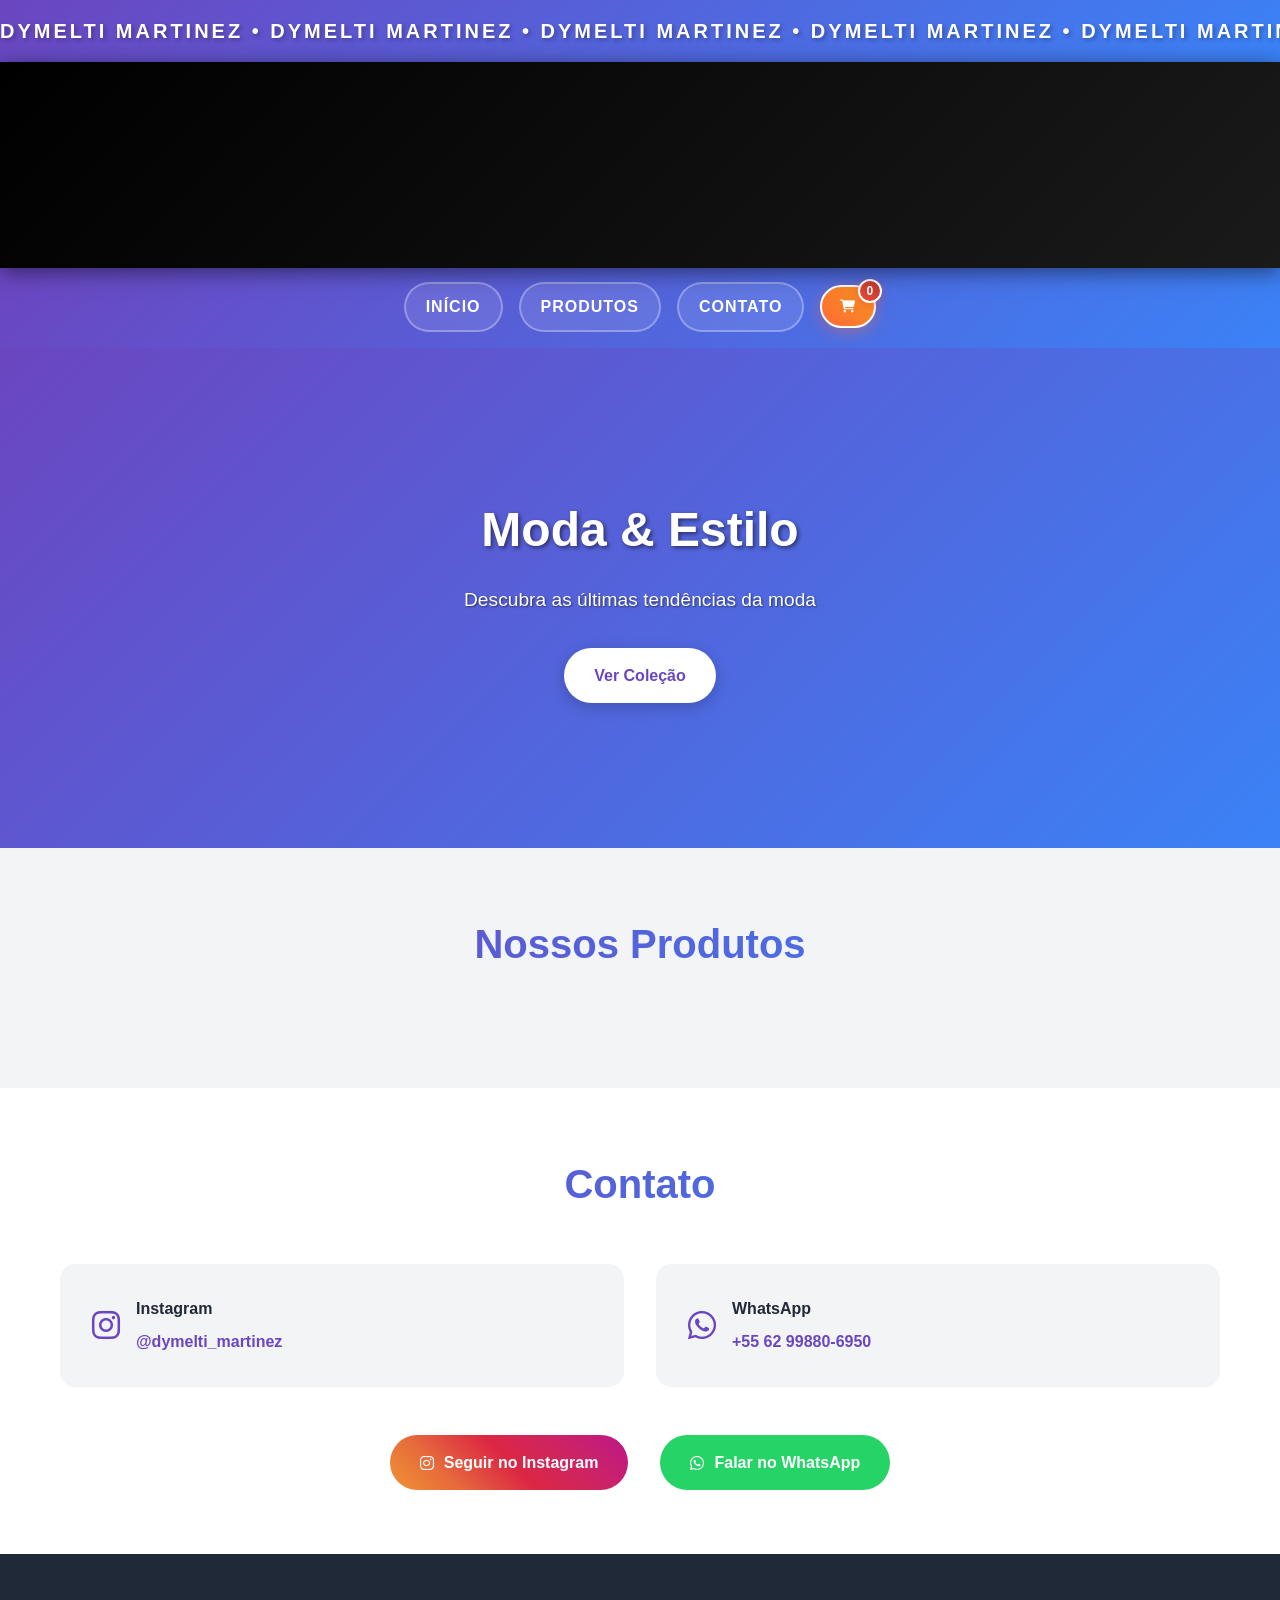
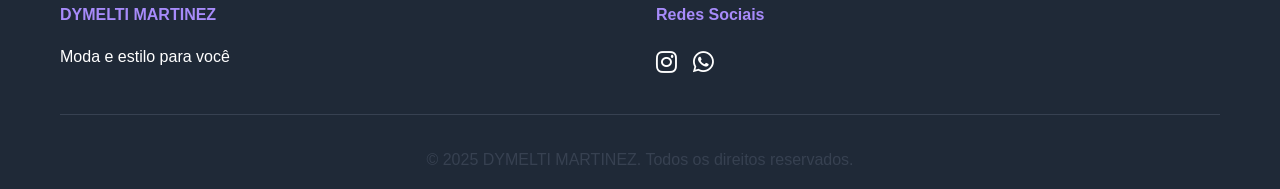
==== index.html @ 8a447458 "Atualizar o index.html" ====
<!DOCTYPE html>
<html lang="pt-BR">
<head>
    <meta charset="UTF-8">
    <meta name="viewport" content="width=device-width, initial-scale=1.0">
    <meta name="description" content="DYMELTI MARTINEZ - Loja virtual de moda e estilo">
    <title>DYMELTI MARTINEZ - Loja Virtual</title>
    <link rel="stylesheet" href="styles/style.css">
    <link href="https://cdnjs.cloudflare.com/ajax/libs/font-awesome/6.0.0/css/all.min.css" rel="stylesheet">
</head>
<body>
    <!-- Letreiro Animado -->
    <div class="ticker-wrapper">
        <div class="ticker">
            <span>DYMELTI MARTINEZ • DYMELTI MARTINEZ • DYMELTI MARTINEZ • DYMELTI MARTINEZ • DYMELTI MARTINEZ • DYMELTI MARTINEZ • DYMELTI MARTINEZ • DYMELTI MARTINEZ • </span>
        </div>
    </div>

    <!-- Header -->
    <header class="header">
    <div class="container">
        <div class="logo-container">
            <img src="public/logo.png" alt="DYMELTI MARTINEZ" class="logo" onerror="this.style.display='none'">
            <h1 class="logo-text">DYMELTI MARTINEZ</h1>
        </div>
    </div>
</header>

<div class="hero-nav">
    <nav class="nav">
        <a href="#home" class="nav-link">Início</a>
        <a href="#produtos" class="nav-link">Produtos</a>
        <a href="#contato" class="nav-link">Contato</a>
        <button class="cart-btn" onclick="toggleCart()">
            <i class="fas fa-shopping-cart"></i>
            <span class="cart-count">0</span>
        </button>
    </nav>
</div>

    <!-- Banner Principal -->
    <section id="home" class="hero">
        <div class="hero-content">
            <img src="public/banner.jpg" alt="Banner DYMELTI MARTINEZ" class="hero-banner" onerror="this.style.display='none'">
            <div class="hero-text">
                <h2>Moda & Estilo</h2>
                <p>Descubra as últimas tendências da moda</p>
                <a href="#produtos" class="cta-button">Ver Coleção</a>
            </div>
        </div>
    </section>

    <!-- Seção de Produtos -->
    <section id="produtos" class="products-section">
        <div class="container">
            <h2 class="section-title">Nossos Produtos</h2>
            <div class="products-grid" id="products-container">
                <!-- Produtos serão carregados via JavaScript -->
            </div>
        </div>
    </section>

    <!-- Carrinho de Compras (Modal) -->
    <div id="cart-modal" class="cart-modal">
        <div class="cart-content">
            <div class="cart-header">
                <h3>Carrinho de Compras</h3>
                <button class="close-cart" onclick="toggleCart()">&times;</button>
            </div>
            <div class="cart-items" id="cart-items">
                <!-- Itens do carrinho aparecerão aqui -->
            </div>
            <div class="cart-footer">
                <div class="cart-total">
                    <strong>Total: R$ <span id="cart-total">0,00</span></strong>
                </div>
                <div class="payment-info">
                    <p><strong>Pagamento:</strong> Via WhatsApp + Frete</p>
                </div>
                <button class="checkout-btn" onclick="finalizarPedido()">
                    <i class="fab fa-whatsapp"></i>
                    Finalizar Pedido
                </button>
            </div>
        </div>
    </div>

    <!-- Modal de Produto -->
    <div id="product-modal" class="product-modal">
        <div class="product-modal-content">
            <button class="close-modal" onclick="closeProductModal()">&times;</button>
            <div class="product-modal-body">
                <div class="product-images">
                    <div class="main-image">
                        <img id="modal-main-image" src="" alt="">
                    </div>
                    <div class="thumbnail-images" id="modal-thumbnails">
                        <!-- Miniaturas das imagens -->
                    </div>
                </div>
                <div class="product-info">
                    <h3 id="modal-product-name"></h3>
                    <p class="product-price" id="modal-product-price"></p>
                    <p class="product-description" id="modal-product-description"></p>
                    
                    <div class="product-options">
                        <div class="size-options">
                            <label>Tamanho:</label>
                            <select id="size-select">
                                <!-- Opções de tamanho -->
                            </select>
                        </div>
                        
                        <div class="color-options">
                            <label>Cor:</label>
                            <div class="color-picker" id="color-picker">
                                <!-- Opções de cor -->
                            </div>
                        </div>
                    </div>
                    
                    <div class="add-to-cart">
                        <button id="modal-add-cart" class="add-cart-btn">
                            <i class="fas fa-shopping-cart"></i>
                            Adicionar ao Carrinho
                        </button>
                    </div>
                </div>
            </div>
        </div>
    </div>

    <!-- Seção de Contato -->
    <section id="contato" class="contact-section">
        <div class="container">
            <h2 class="section-title">Contato</h2>
            <div class="contact-info">
                <div class="contact-item">
                    <i class="fab fa-instagram"></i>
                    <div>
                        <h4>Instagram</h4>
                        <a href="https://instagram.com/dymelti_martinez" target="_blank">@dymelti_martinez</a>
                    </div>
                </div>
                <div class="contact-item">
                    <i class="fab fa-whatsapp"></i>
                    <div>
                        <h4>WhatsApp</h4>
                        <a href="https://wa.me/5562998806950" target="_blank">+55 62 99880-6950</a>
                    </div>
                </div>
            </div>
            <div class="contact-buttons">
                <a href="https://instagram.com/dymelti_martinez" target="_blank" class="contact-btn instagram-btn">
                    <i class="fab fa-instagram"></i>
                    Seguir no Instagram
                </a>
                <a href="https://wa.me/5562998806950" target="_blank" class="contact-btn whatsapp-btn">
                    <i class="fab fa-whatsapp"></i>
                    Falar no WhatsApp
                </a>
            </div>
        </div>
    </section>

    <!-- Footer -->
    <footer class="footer">
        <div class="container">
            <div class="footer-content">
                <div class="footer-section">
                    <h4>DYMELTI MARTINEZ</h4>
                    <p>Moda e estilo para você</p>
                </div>
                <div class="footer-section">
                    <h4>Redes Sociais</h4>
                    <div class="social-links">
                        <a href="https://instagram.com/dymelti_martinez" target="_blank">
                            <i class="fab fa-instagram"></i>
                        </a>
                        <a href="https://wa.me/5562998806950" target="_blank">
                            <i class="fab fa-whatsapp"></i>
                        </a>
                    </div>
                </div>
            </div>
            <div class="footer-bottom">
                <p>&copy; 2025 DYMELTI MARTINEZ. Todos os direitos reservados.</p>
            </div>
        </div>
    </footer>

    <!-- Scripts -->
    <script src="scripts/products.js"></script>
    <script src="scripts/cart.js"></script>
    <script src="scripts/main.js"></script>
</body>
</html>
---- styles/style.css ----
/* Reset e variáveis CSS */
* {
    margin: 0;
    padding: 0;
    box-sizing: border-box;
}

:root {
    --primary-purple: #6b46c1;
    --secondary-blue: #3b82f6;
    --accent-black: #1f2937;
    --light-purple: #a78bfa;
    --light-blue: #93c5fd;
    --white: #ffffff;
    --light-gray: #f3f4f6;
    --dark-gray: #374151;
    --gradient: linear-gradient(135deg, var(--primary-purple), var(--secondary-blue));
    --gradient-hover: linear-gradient(135deg, var(--light-purple), var(--light-blue));
}

body {
    font-family: 'Arial', sans-serif;
    line-height: 1.6;
    color: var(--accent-black);
    background-color: var(--white);
}

.container {
    max-width: 1200px;
    margin: 0 auto;
    padding: 0 20px;
}

/* Letreiro Carrossel Horizontal */
.ticker-wrapper {
    background: var(--gradient);
    padding: 15px 0;
    overflow: hidden;
    white-space: nowrap;
    position: relative;
    width: 100%;
}

.ticker {
    display: inline-flex;
    animation: scroll-infinite 20s linear infinite;
    font-size: 20px;
    font-weight: 700;
    color: var(--white);
    letter-spacing: 3px;
    white-space: nowrap;
    will-change: transform;
    font-family: 'Arial Black', sans-serif;
    text-transform: uppercase;
    text-shadow: 2px 2px 4px rgba(0, 0, 0, 0.3);
    width: max-content;
}

@keyframes scroll-infinite {
    0% {
        transform: translateX(0);
    }
    100% {
        transform: translateX(-50%);
    }
}

.ticker-wrapper:hover .ticker {
    animation-play-state: paused;
}
/* Header com Logo Artística */
.header {
    background: linear-gradient(135deg, #000000, #1a1a1a);
    box-shadow: 0 4px 20px rgba(0,0,0,0.5);
    position: sticky;
    top: 0;
    z-index: 100;
    border-bottom: none;
}

.header .container {
    display: flex;
    flex-direction: column;
    align-items: center;
    padding: 2rem 20px 0;
    gap: 0;
}

.logo-container {
    display: flex;
    flex-direction: column;
    align-items: center;
    width: 100%;
    padding-bottom: 1.5rem;
}

.logo {
    height: 40px;
    width: auto;
    filter: brightness(0) invert(1);
    margin-bottom: 1rem;
}

.logo-text {
    width: 100%;
    max-width: 400px;
    height: auto;
    background-image: url('https://via.placeholder.com/400x200/1a1a1a/ffffff?text=DYMELTI+MARTINEZ');
    background-size: contain;
    background-repeat: no-repeat;
    background-position: center;
    min-height: 150px;
    text-indent: -9999px;
    overflow: hidden;
    filter: brightness(1.2) contrast(1.1);
}

/* Navegação na parte azul */
.hero-nav {
    background: linear-gradient(135deg, var(--primary-purple), var(--secondary-blue));
    padding: 1rem 0;
    width: 100%;
    margin-top: -2px;
}

.nav {
    display: flex;
    align-items: center;
    gap: 1rem;
    flex-wrap: wrap;
    justify-content: center;
    max-width: 1200px;
    margin: 0 auto;
    padding: 0 20px;
}

.nav-link {
    text-decoration: none;
    color: #ffffff;
    font-weight: 600;
    padding: 10px 20px;
    border: 2px solid rgba(255,255,255,0.3);
    border-radius: 25px;
    transition: all 0.3s ease;
    text-transform: uppercase;
    letter-spacing: 1px;
    background: rgba(255,255,255,0.1);
    backdrop-filter: blur(10px);
}

.nav-link:hover {
    color: var(--primary-purple);
    background: #ffffff;
    border-color: #ffffff;
    transform: translateY(-2px);
    box-shadow: 0 5px 15px rgba(255,255,255,0.3);
}

.cart-btn {
    background: linear-gradient(45deg, #ff6b35, #f7931e);
    border: 2px solid #ffffff;
    padding: 12px 18px;
    border-radius: 50px;
    color: #ffffff;
    cursor: pointer;
    position: relative;
    transition: all 0.3s ease;
    font-weight: bold;
    text-transform: uppercase;
    letter-spacing: 1px;
    box-shadow: 0 4px 15px rgba(255,107,53,0.4);
}

.cart-btn:hover {
    background: linear-gradient(45deg, #f7931e, #ff6b35);
    transform: translateY(-3px) scale(1.05);
    box-shadow: 0 8px 20px rgba(255,107,53,0.6);
}

.cart-count {
    position: absolute;
    top: -8px;
    right: -8px;
    background: linear-gradient(45deg, #e74c3c, #c0392b);
    color: white;
    border-radius: 50%;
    width: 24px;
    height: 24px;
    font-size: 12px;
    font-weight: bold;
    display: flex;
    align-items: center;
    justify-content: center;
    border: 2px solid #ffffff;
    box-shadow: 0 2px 8px rgba(231,76,60,0.5);
}

/* Hero Section */
.hero {
    position: relative;
    min-height: 500px;
    display: flex;
    align-items: center;
    justify-content: center;
    background: var(--gradient);
    overflow: hidden;
}

.hero-content {
    position: relative;
    text-align: center;
    z-index: 2;
}

.hero-banner {
    position: absolute;
    top: 0;
    left: 0;
    width: 100%;
    height: 100%;
    object-fit: cover;
    opacity: 0.3;
    z-index: 1;
}

.hero-text {
    color: var(--white);
    z-index: 3;
    position: relative;
}

.hero-text h2 {
    font-size: 3rem;
    margin-bottom: 1rem;
    text-shadow: 2px 2px 4px rgba(0,0,0,0.5);
}

.hero-text p {
    font-size: 1.2rem;
    margin-bottom: 2rem;
    text-shadow: 1px 1px 2px rgba(0,0,0,0.5);
}

.cta-button {
    display: inline-block;
    background: var(--white);
    color: var(--primary-purple);
    padding: 15px 30px;
    text-decoration: none;
    border-radius: 50px;
    font-weight: bold;
    transition: all 0.3s ease;
    box-shadow: 0 4px 15px rgba(0,0,0,0.2);
}

.cta-button:hover {
    transform: translateY(-2px);
    box-shadow: 0 6px 20px rgba(0,0,0,0.3);
}

/* Products Section */
.products-section {
    padding: 4rem 0;
    background: var(--light-gray);
}

.section-title {
    font-size: 2.5rem;
    text-align: center;
    margin-bottom: 3rem;
    background: var(--gradient);
    -webkit-background-clip: text;
    -webkit-text-fill-color: transparent;
    background-clip: text;
}

.products-grid {
    display: grid;
    grid-template-columns: repeat(auto-fit, minmax(300px, 1fr));
    gap: 2rem;
}

.product-card {
    background: var(--white);
    border-radius: 15px;
    overflow: hidden;
    box-shadow: 0 4px 15px rgba(0,0,0,0.1);
    transition: all 0.3s ease;
    cursor: pointer;
}

.product-card:hover {
    transform: translateY(-5px);
    box-shadow: 0 8px 25px rgba(0,0,0,0.15);
}

.product-image {
    position: relative;
    height: 250px;
    overflow: hidden;
}

.product-image img {
    width: 100%;
    height: 100%;
    object-fit: cover;
    transition: transform 0.3s ease;
}

.product-card:hover .product-image img {
    transform: scale(1.05);
}

.product-info {
    padding: 1.5rem;
}

.product-name {
    font-size: 1.3rem;
    font-weight: bold;
    margin-bottom: 0.5rem;
    color: var(--accent-black);
}

.product-description {
    color: var(--dark-gray);
    margin-bottom: 1rem;
    font-size: 0.9rem;
    line-height: 1.4;
}

.product-price {
    font-size: 1.4rem;
    font-weight: bold;
    color: var(--primary-purple);
    margin-bottom: 1rem;
}

.product-actions {
    display: flex;
    gap: 1rem;
}

.view-product-btn {
    flex: 1;
    background: var(--gradient);
    color: var(--white);
    border: none;
    padding: 12px 20px;
    border-radius: 8px;
    cursor: pointer;
    font-weight: bold;
    transition: all 0.3s ease;
}

.view-product-btn:hover {
    background: var(--gradient-hover);
    transform: translateY(-1px);
}

.view-product-btn:disabled {
    background: var(--dark-gray);
    cursor: not-allowed;
    transform: none;
}

/* Modal de Produto */
.product-modal {
    display: none;
    position: fixed;
    top: 0;
    left: 0;
    width: 100%;
    height: 100%;
    background: rgba(0,0,0,0.8);
    z-index: 1000;
    overflow-y: auto;
}

.product-modal-content {
    position: relative;
    background: var(--white);
    margin: 50px auto;
    max-width: 900px;
    border-radius: 15px;
    overflow: hidden;
}

.close-modal {
    position: absolute;
    top: 15px;
    right: 20px;
    background: none;
    border: none;
    font-size: 2rem;
    cursor: pointer;
    z-index: 1001;
    color: var(--dark-gray);
}

.product-modal-body {
    display: grid;
    grid-template-columns: 1fr 1fr;
    gap: 2rem;
}

.product-images {
    padding: 2rem;
}

.main-image img {
    width: 100%;
    border-radius: 10px;
    margin-bottom: 1rem;
}

.thumbnail-images {
    display: flex;
    gap: 10px;
    flex-wrap: wrap;
}

.thumbnail {
    width: 60px;
    height: 60px;
    border-radius: 5px;
    cursor: pointer;
    opacity: 0.7;
    transition: opacity 0.3s ease;
    object-fit: cover;
}

.thumbnail:hover,
.thumbnail.active {
    opacity: 1;
}

.product-info {
    padding: 2rem;
}

.product-options {
    margin: 2rem 0;
}

.size-options,
.color-options {
    margin-bottom: 1rem;
}

.size-options label,
.color-options label {
    display: block;
    margin-bottom: 0.5rem;
    font-weight: bold;
}

.size-options select {
    width: 100%;
    padding: 10px;
    border: 2px solid var(--light-gray);
    border-radius: 5px;
    font-size: 1rem;
}

.color-picker {
    display: flex;
    gap: 10px;
    flex-wrap: wrap;
}

.color-option {
    width: 40px;
    height: 40px;
    border-radius: 50%;
    cursor: pointer;
    border: 3px solid transparent;
    transition: all 0.3s ease;
}

.color-option.selected {
    border-color: var(--primary-purple);
    transform: scale(1.1);
}

.add-cart-btn {
    width: 100%;
    background: var(--gradient);
    color: var(--white);
    border: none;
    padding: 15px;
    border-radius: 8px;
    font-size: 1.1rem;
    font-weight: bold;
    cursor: pointer;
    transition: all 0.3s ease;
}

.add-cart-btn:hover {
    background: var(--gradient-hover);
    transform: translateY(-1px);
}

.add-cart-btn:disabled {
    background: var(--dark-gray);
    cursor: not-allowed;
    transform: none;
}

/* Carrinho Modal */
.cart-modal {
    display: none;
    position: fixed;
    top: 0;
    right: 0;
    width: 100%;
    height: 100%;
    background: rgba(0,0,0,0.5);
    z-index: 1000;
}

.cart-content {
    position: absolute;
    top: 0;
    right: 0;
    width: 400px;
    height: 100%;
    background: var(--white);
    display: flex;
    flex-direction: column;
    box-shadow: -5px 0 15px rgba(0,0,0,0.1);
}

.cart-header {
    padding: 1.5rem;
    border-bottom: 1px solid var(--light-gray);
    display: flex;
    justify-content: space-between;
    align-items: center;
    background: var(--gradient);
    color: var(--white);
}

.close-cart {
    background: none;
    border: none;
    font-size: 1.5rem;
    cursor: pointer;
    color: var(--white);
}

.cart-items {
    flex: 1;
    overflow-y: auto;
    padding: 1rem;
}

.cart-item {
    display: flex;
    gap: 1rem;
    padding: 1rem 0;
    border-bottom: 1px solid var(--light-gray);
}

.cart-item-image {
    width: 60px;
    height: 60px;
    object-fit: cover;
    border-radius: 5px;
}

.cart-item-info {
    flex: 1;
}

.cart-item-name {
    font-weight: bold;
    margin-bottom: 0.25rem;
}

.cart-item-details {
    font-size: 0.9rem;
    color: var(--dark-gray);
    margin-bottom: 0.25rem;
}

.cart-item-price {
    font-weight: bold;
    color: var(--primary-purple);
}

.remove-item {
    background: #ef4444;
    color: var(--white);
    border: none;
    padding: 5px 10px;
    border-radius: 3px;
    cursor: pointer;
    font-size: 0.8rem;
}

.cart-footer {
    padding: 1.5rem;
    border-top: 1px solid var(--light-gray);
    background: var(--light-gray);
}

.cart-total {
    font-size: 1.3rem;
    margin-bottom: 1rem;
    text-align: center;
}

.payment-info {
    margin-bottom: 1rem;
    text-align: center;
    color: var(--dark-gray);
}

.checkout-btn {
    width: 100%;
    background: #25d366;
    color: var(--white);
    border: none;
    padding: 15px;
    border-radius: 8px;
    font-size: 1.1rem;
    font-weight: bold;
    cursor: pointer;
    transition: all 0.3s ease;
    display: flex;
    align-items: center;
    justify-content: center;
    gap: 10px;
}

.checkout-btn:hover {
    background: #128c7e;
    transform: translateY(-1px);
}

/* Contact Section */
.contact-section {
    padding: 4rem 0;
    background: var(--white);
}

.contact-info {
    display: grid;
    grid-template-columns: repeat(auto-fit, minmax(250px, 1fr));
    gap: 2rem;
    margin-bottom: 3rem;
}

.contact-item {
    display: flex;
    align-items: center;
    gap: 1rem;
    padding: 2rem;
    background: var(--light-gray);
    border-radius: 15px;
    transition: all 0.3s ease;
}

.contact-item:hover {
    transform: translateY(-3px);
    box-shadow: 0 5px 15px rgba(0,0,0,0.1);
}

.contact-item i {
    font-size: 2rem;
    color: var(--primary-purple);
}

.contact-item h4 {
    margin-bottom: 0.5rem;
    color: var(--accent-black);
}

.contact-item a {
    color: var(--primary-purple);
    text-decoration: none;
    font-weight: bold;
}

.contact-buttons {
    display: flex;
    gap: 2rem;
    justify-content: center;
    flex-wrap: wrap;
}

.contact-btn {
    display: flex;
    align-items: center;
    gap: 10px;
    padding: 15px 30px;
    border-radius: 50px;
    text-decoration: none;
    font-weight: bold;
    transition: all 0.3s ease;
}

.instagram-btn {
    background: linear-gradient(45deg, #f09433, #e6683c, #dc2743, #cc2366, #bc1888);
    color: var(--white);
}

.whatsapp-btn {
    background: #25d366;
    color: var(--white);
}

.contact-btn:hover {
    transform: translateY(-2px);
    box-shadow: 0 5px 15px rgba(0,0,0,0.2);
}

/* Footer */
.footer {
    background: var(--accent-black);
    color: var(--white);
    padding: 3rem 0 1rem;
}

.footer-content {
    display: grid;
    grid-template-columns: repeat(auto-fit, minmax(250px, 1fr));
    gap: 2rem;
    margin-bottom: 2rem;
}

.footer-section h4 {
    margin-bottom: 1rem;
    color: var(--light-purple);
}

.social-links {
    display: flex;
    gap: 1rem;
}

.social-links a {
    color: var(--white);
    font-size: 1.5rem;
    transition: color 0.3s ease;
}

.social-links a:hover {
    color: var(--light-purple);
}

.footer-bottom {
    text-align: center;
    padding-top: 2rem;
    border-top: 1px solid var(--dark-gray);
    color: var(--dark-gray);
}

/* Responsividade */
@media (max-width: 768px) {
    .header .container {
        padding: 1rem 20px;
    }
    
    .logo-text {
        font-size: 2rem;
        letter-spacing: 2px;
    }
    
    .nav {
        gap: 0.5rem;
    }
    
    .nav-link {
        padding: 8px 15px;
        font-size: 0.9rem;
    }
    
    .cart-btn {
        padding: 10px 15px;
    }
    
    .hero-text h2 {
        font-size: 2rem;
    }
    
    .ticker {
        font-size: 14px;
    }
    
    .product-modal-body {
        grid-template-columns: 1fr;
    }
    
    .cart-content {
        width: 100%;
    }
    
    .contact-buttons {
        flex-direction: column;
        align-items: center;
    }
}
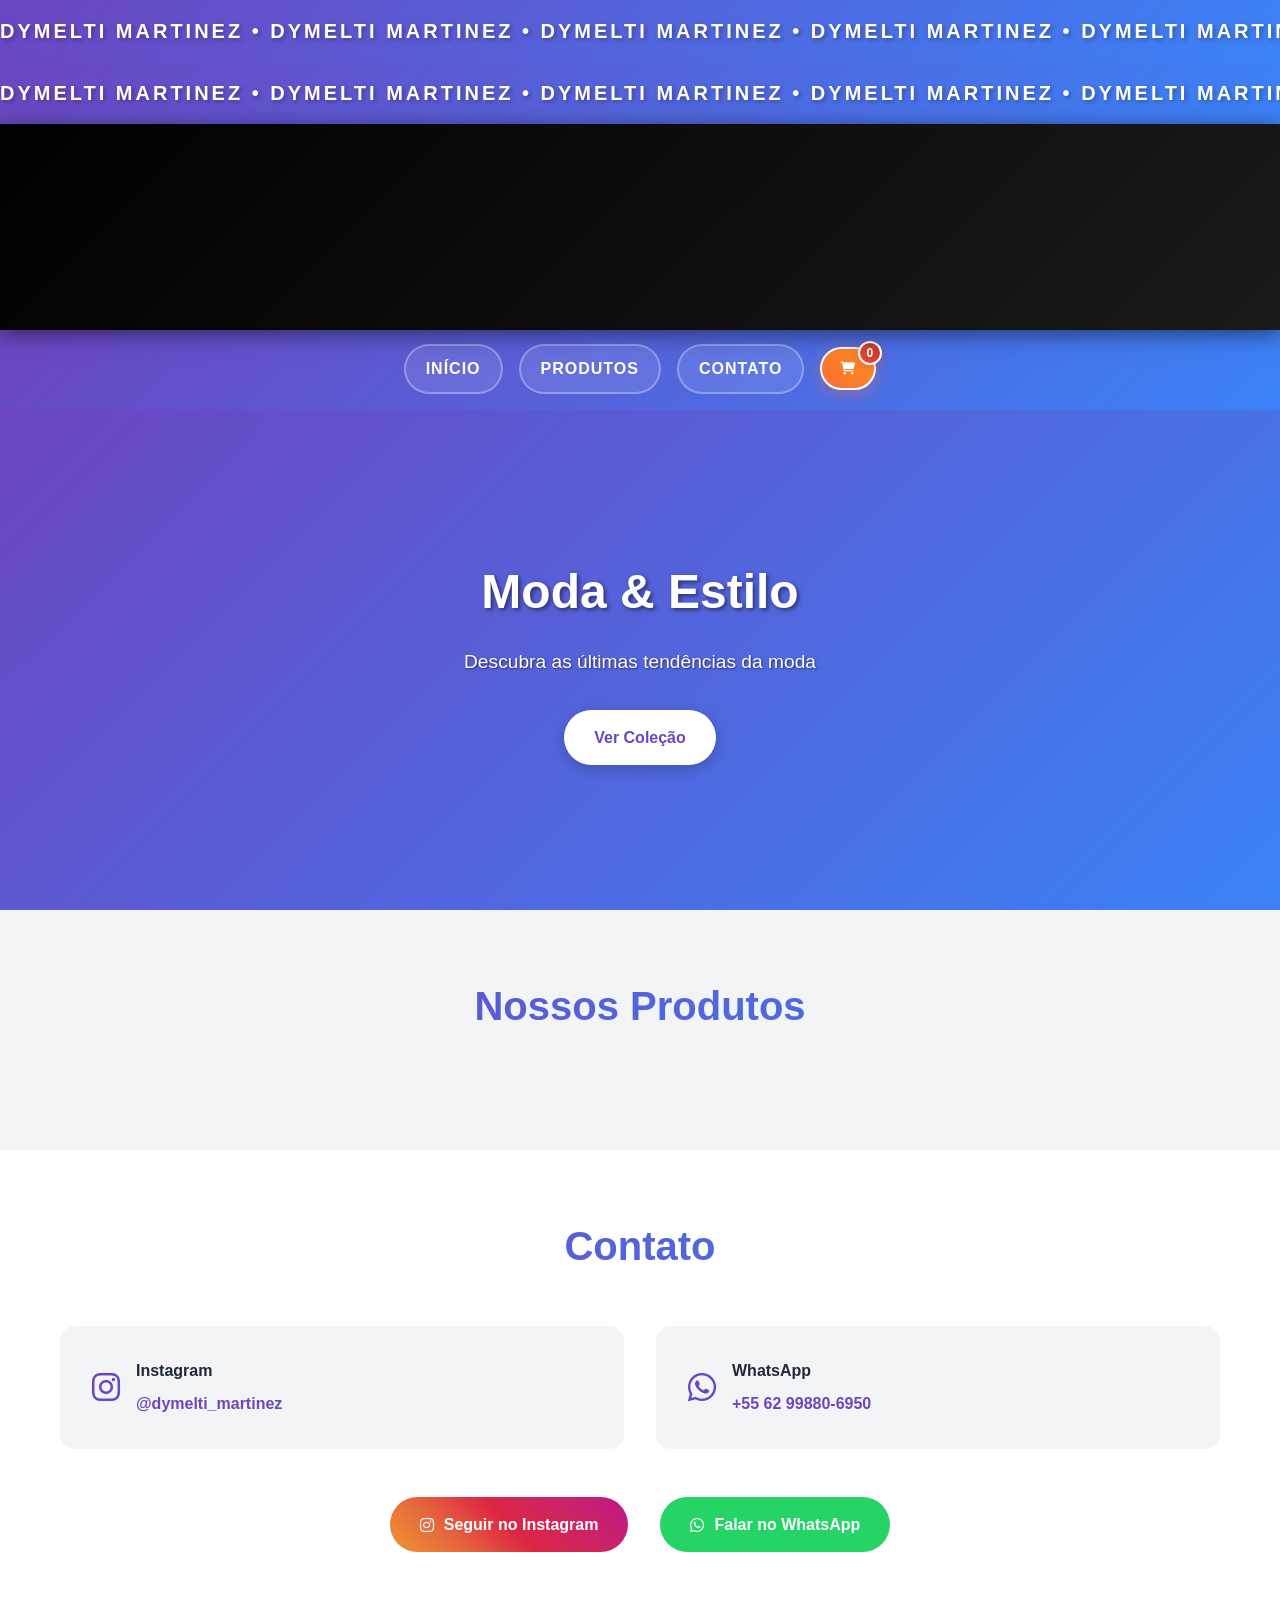
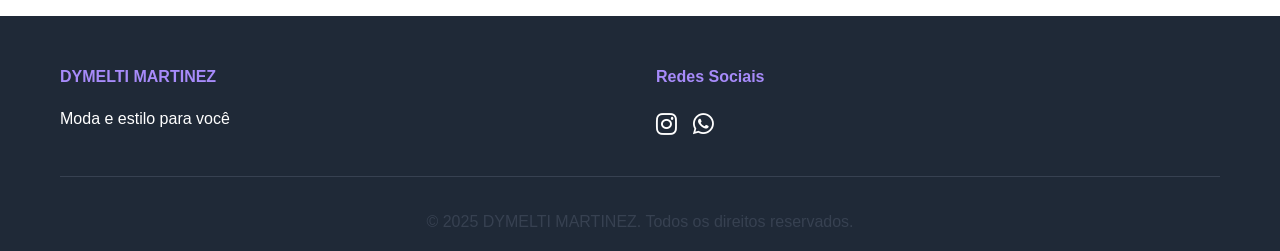
==== commit 7c520937: "Atualizar o index.html" ====
--- a/index.html
+++ b/index.html
@@ -17,7 +17,14 @@
     </div>
 
     <!-- Header -->
-    <header class="header">
+    <!-- Letreiro Animado -->
+<div class="ticker-wrapper">
+    <div class="ticker">
+        <span>DYMELTI MARTINEZ • DYMELTI MARTINEZ • DYMELTI MARTINEZ • DYMELTI MARTINEZ • DYMELTI MARTINEZ • DYMELTI MARTINEZ • DYMELTI MARTINEZ • DYMELTI MARTINEZ • </span>
+    </div>
+</div>
+
+<header class="header">
     <div class="container">
         <div class="logo-container">
             <img src="public/logo.png" alt="DYMELTI MARTINEZ" class="logo" onerror="this.style.display='none'">
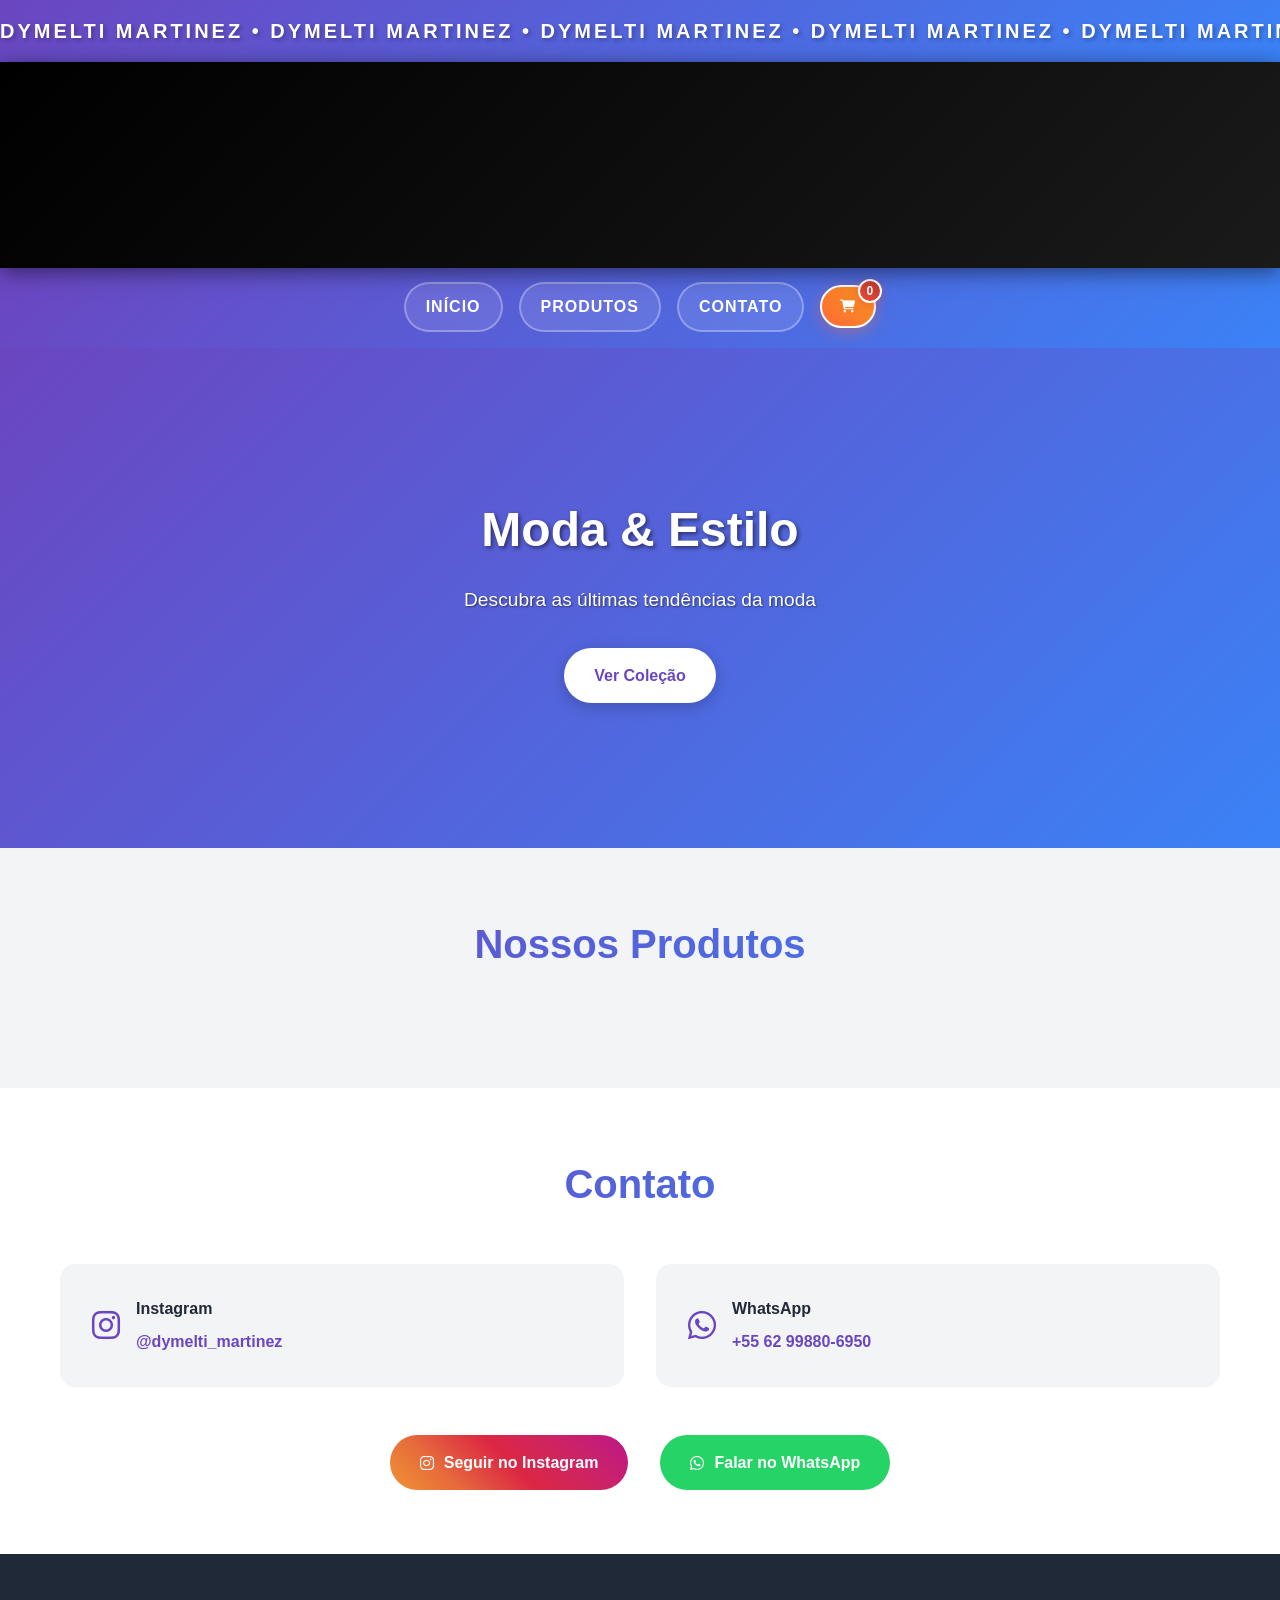
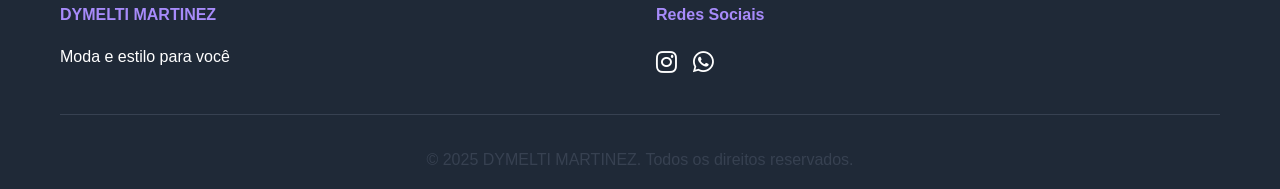
==== commit 4f74116d: "Atualizar o index.html" ====
--- a/index.html
+++ b/index.html
@@ -17,14 +17,7 @@
     </div>
 
     <!-- Header -->
-    <!-- Letreiro Animado -->
-<div class="ticker-wrapper">
-    <div class="ticker">
-        <span>DYMELTI MARTINEZ • DYMELTI MARTINEZ • DYMELTI MARTINEZ • DYMELTI MARTINEZ • DYMELTI MARTINEZ • DYMELTI MARTINEZ • DYMELTI MARTINEZ • DYMELTI MARTINEZ • </span>
-    </div>
-</div>
-
-<header class="header">
+    <header class="header">
     <div class="container">
         <div class="logo-container">
             <img src="public/logo.png" alt="DYMELTI MARTINEZ" class="logo" onerror="this.style.display='none'">
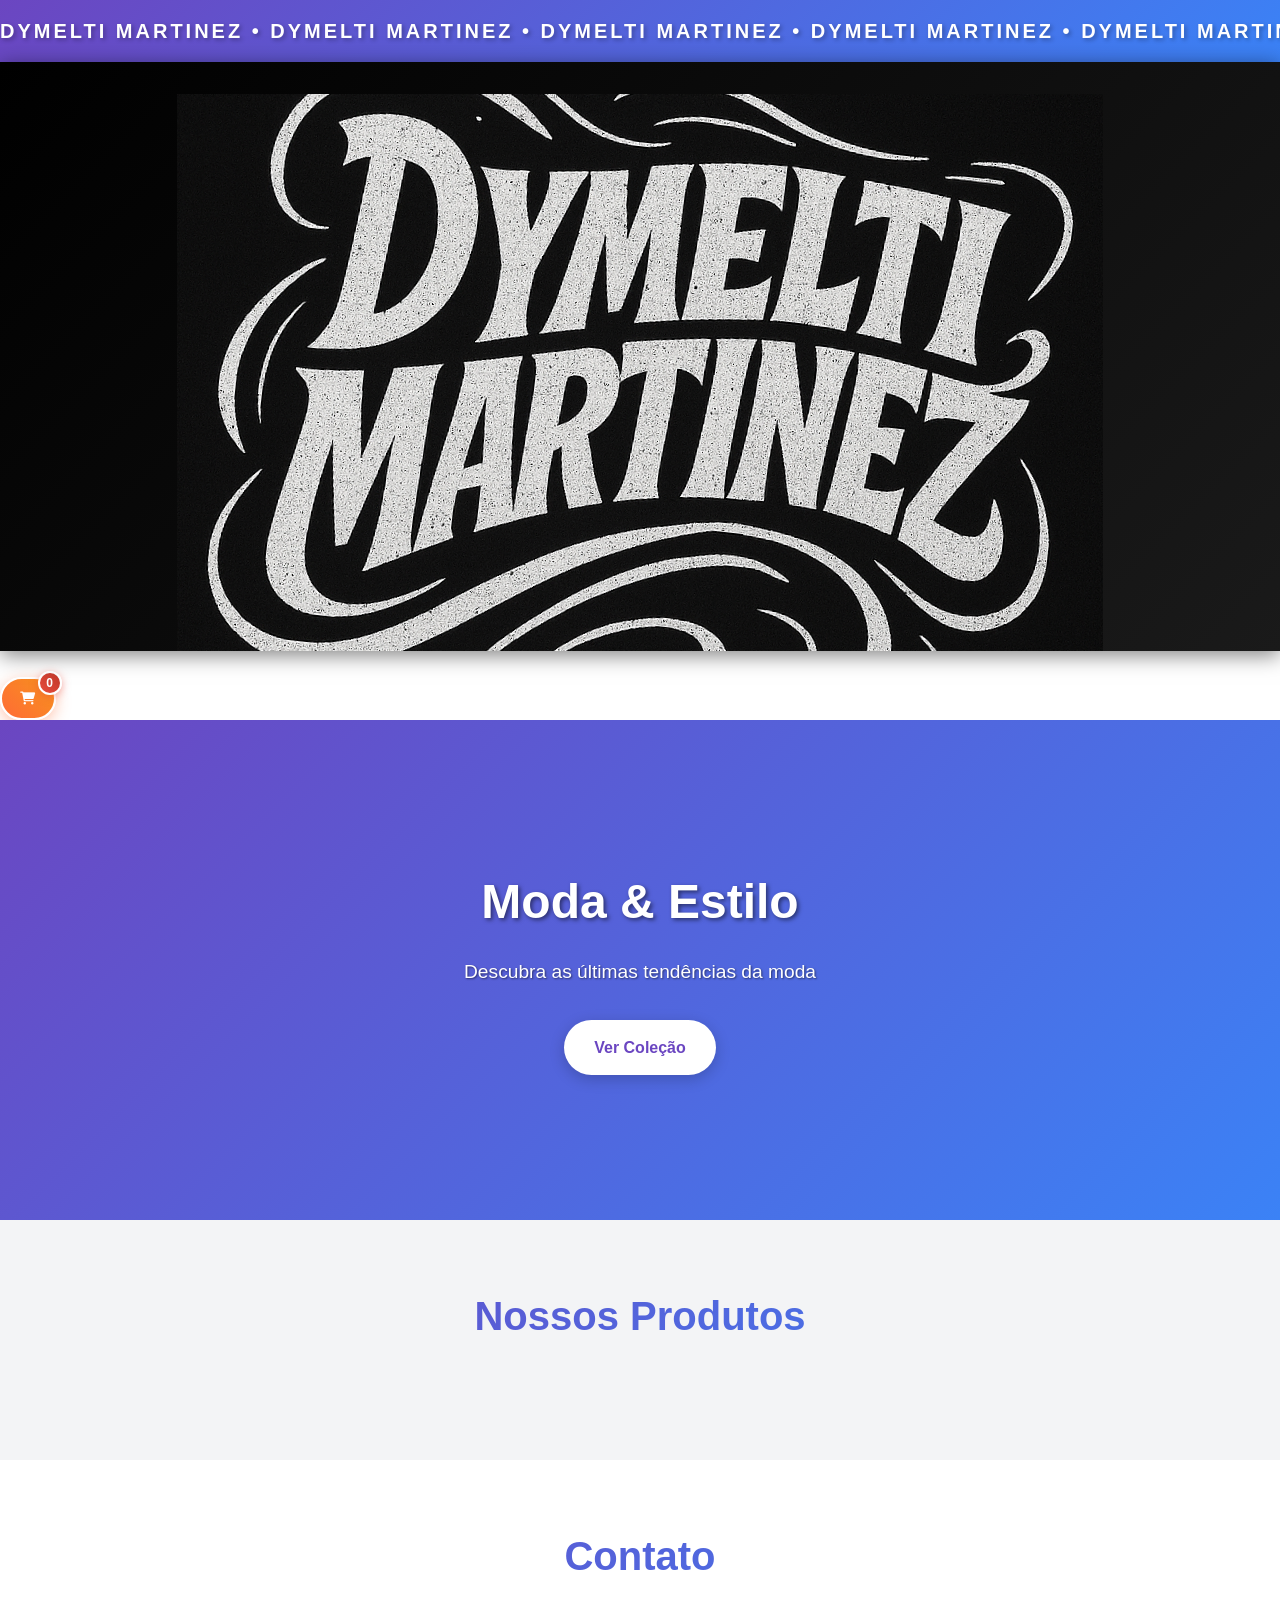
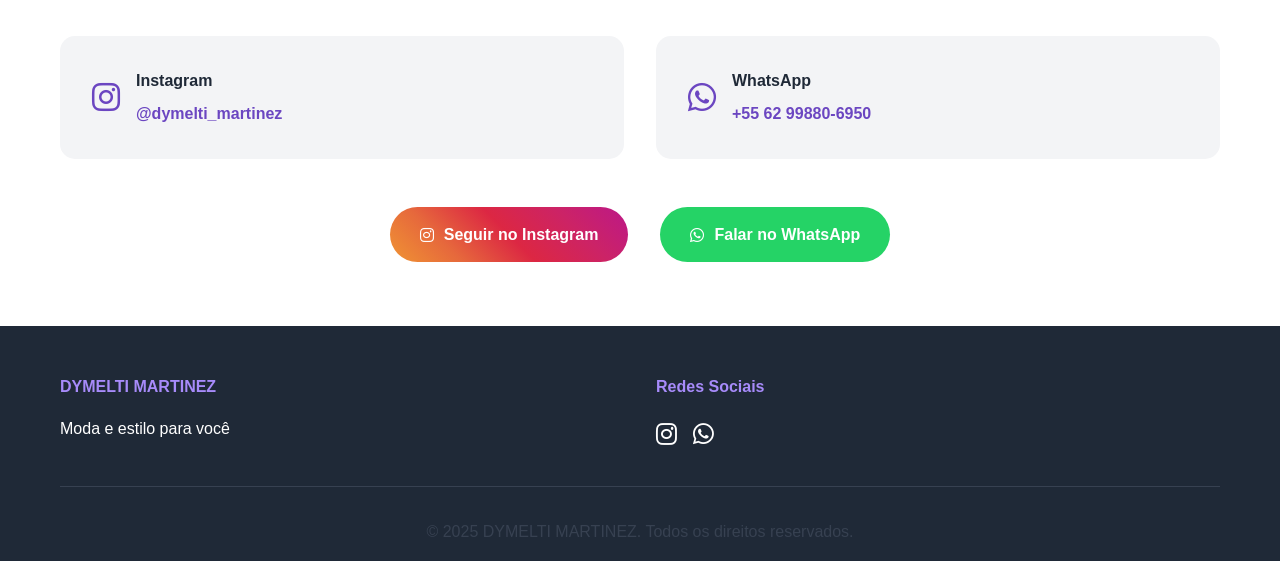
==== commit 3b32c9a5: "Atualizar o index.html" ====
--- a/index.html
+++ b/index.html
@@ -16,26 +16,30 @@
         </div>
     </div>
 
-    <!-- Header -->
-    <header class="header">
+    <!-- Header com Logo - EXATAMENTE COMO IMAGEM 2 -->
+<header class="header">
     <div class="container">
-        <div class="logo-container">
-            <img src="public/logo.png" alt="DYMELTI MARTINEZ" class="logo" onerror="this.style.display='none'">
-            <h1 class="logo-text">DYMELTI MARTINEZ</h1>
-        </div>
+        <img src="public/dymelti-logo.png" 
+             alt="DYMELTI MARTINEZ" 
+             class="main-logo"
+             onerror="this.style.display='none';">
     </div>
 </header>
 
-<div class="hero-nav">
-    <nav class="nav">
-        <a href="#home" class="nav-link">Início</a>
-        <a href="#produtos" class="nav-link">Produtos</a>
-        <a href="#contato" class="nav-link">Contato</a>
+<!-- Navegação - EXATAMENTE COMO IMAGEM 2 -->
+<div class="nav-section">
+    <div class="nav-buttons">
+        <a href="#home" class="nav-link">INÍCIO</a>
+        <a href="#produtos" class="nav-link">PRODUTOS</a>
+        <a href="#contato" class="nav-link">CONTATO</a>
+    </div>
+    
+    <div class="cart-container">
         <button class="cart-btn" onclick="toggleCart()">
             <i class="fas fa-shopping-cart"></i>
             <span class="cart-count">0</span>
         </button>
-    </nav>
+    </div>
 </div>
 
     <!-- Banner Principal -->
--- a/styles/style.css
+++ b/styles/style.css
@@ -72,8 +72,7 @@
 .header {
     background: linear-gradient(135deg, #000000, #1a1a1a);
     box-shadow: 0 4px 20px rgba(0,0,0,0.5);
-    position: sticky;
-    top: 0;
+    position: relative;
     z-index: 100;
     border-bottom: none;
 }
@@ -105,14 +104,14 @@
     width: 100%;
     max-width: 400px;
     height: auto;
-    background-image: url('https://via.placeholder.com/400x200/1a1a1a/ffffff?text=DYMELTI+MARTINEZ');
+    background-image: url('../public/dymelti-logo.png');
     background-size: contain;
     background-repeat: no-repeat;
     background-position: center;
     min-height: 150px;
     text-indent: -9999px;
     overflow: hidden;
-    filter: brightness(1.2) contrast(1.1);
+    filter: brightness(0) invert(1);
 }
 
 /* Navegação na parte azul */
@@ -132,6 +131,14 @@
     max-width: 1200px;
     margin: 0 auto;
     padding: 0 20px;
+}
+
+.cart-btn:hover {
+    color: var(--primary-purple);
+    background: #ffffff;
+    border-color: #ffffff;
+    transform: translateY(-2px);
+    box-shadow: 0 5px 15px rgba(255,255,255,0.3);
 }
 
 .nav-link {
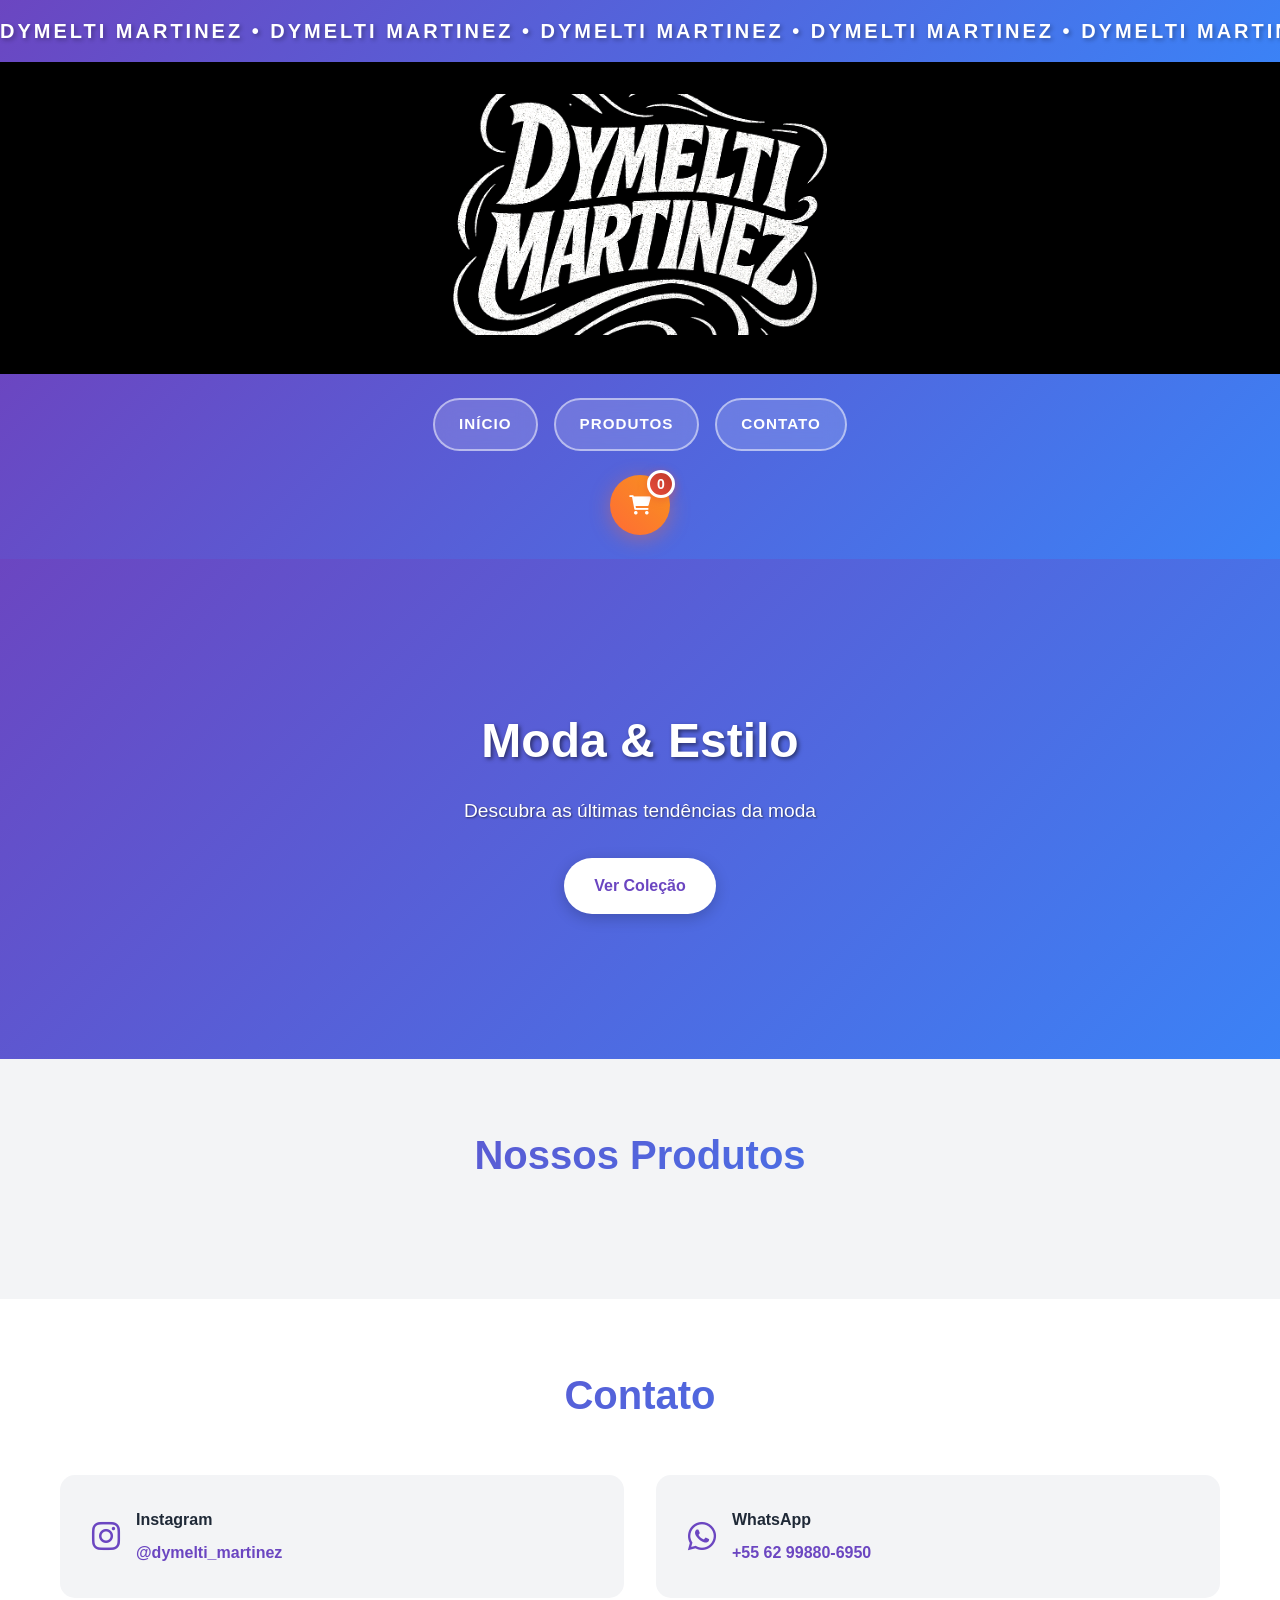
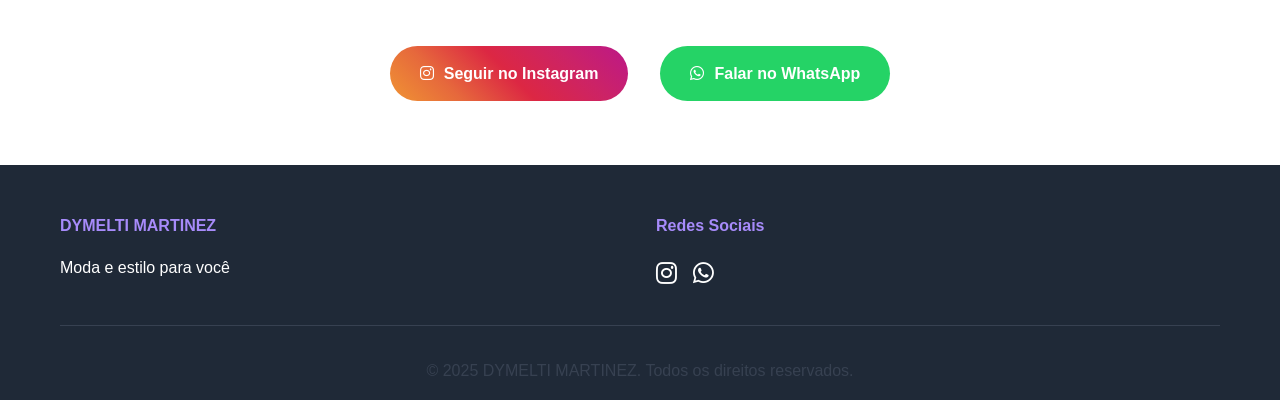
==== commit 9cadd0cb: "Atualizar o index.html" ====
--- a/index.html
+++ b/index.html
@@ -19,7 +19,7 @@
     <!-- Header com Logo - EXATAMENTE COMO IMAGEM 2 -->
 <header class="header">
     <div class="container">
-        <img src="public/dymelti-logo.png" 
+        <img src="./public/dymelti-logo.png" 
              alt="DYMELTI MARTINEZ" 
              class="main-logo"
              onerror="this.style.display='none';">
--- a/styles/style.css
+++ b/styles/style.css
@@ -68,137 +68,107 @@
 .ticker-wrapper:hover .ticker {
     animation-play-state: paused;
 }
-/* Header com Logo Artística */
+/* Header - EXATAMENTE COMO A IMAGEM 2 */
 .header {
-    background: linear-gradient(135deg, #000000, #1a1a1a);
-    box-shadow: 0 4px 20px rgba(0,0,0,0.5);
-    position: relative;
-    z-index: 100;
-    border-bottom: none;
-}
-
-.header .container {
+    background: #000000;
+    padding: 2rem 0;
+    text-align: center;
+}
+
+.main-logo {
+    max-width: 400px;
+    width: 100%;
+    height: auto;
+    filter: brightness(1.1) contrast(1.2);
+    transition: all 0.3s ease;
+}
+
+.main-logo:hover {
+    transform: scale(1.05);
+}
+
+/* Navegação - EXATAMENTE COMO A IMAGEM 2 */
+.nav-section {
+    background: var(--gradient);
+    padding: 1.5rem 0;
     display: flex;
     flex-direction: column;
     align-items: center;
-    padding: 2rem 20px 0;
-    gap: 0;
-}
-
-.logo-container {
-    display: flex;
-    flex-direction: column;
-    align-items: center;
-    width: 100%;
-    padding-bottom: 1.5rem;
-}
-
-.logo {
-    height: 40px;
-    width: auto;
-    filter: brightness(0) invert(1);
-    margin-bottom: 1rem;
-}
-
-.logo-text {
-    width: 100%;
-    max-width: 400px;
-    height: auto;
-    background-image: url('../public/dymelti-logo.png');
-    background-size: contain;
-    background-repeat: no-repeat;
-    background-position: center;
-    min-height: 150px;
-    text-indent: -9999px;
-    overflow: hidden;
-    filter: brightness(0) invert(1);
-}
-
-/* Navegação na parte azul */
-.hero-nav {
-    background: linear-gradient(135deg, var(--primary-purple), var(--secondary-blue));
-    padding: 1rem 0;
-    width: 100%;
-    margin-top: -2px;
-}
-
-.nav {
-    display: flex;
-    align-items: center;
     gap: 1rem;
+}
+
+.nav-buttons {
+    display: flex;
+    gap: 1rem;
+    justify-content: center;
+    align-items: center;
     flex-wrap: wrap;
-    justify-content: center;
-    max-width: 1200px;
-    margin: 0 auto;
-    padding: 0 20px;
-}
-
-.cart-btn:hover {
-    color: var(--primary-purple);
-    background: #ffffff;
-    border-color: #ffffff;
-    transform: translateY(-2px);
-    box-shadow: 0 5px 15px rgba(255,255,255,0.3);
 }
 
 .nav-link {
     text-decoration: none;
     color: #ffffff;
     font-weight: 600;
-    padding: 10px 20px;
-    border: 2px solid rgba(255,255,255,0.3);
-    border-radius: 25px;
+    padding: 12px 24px;
+    border: 2px solid rgba(255,255,255,0.5);
+    border-radius: 50px;
     transition: all 0.3s ease;
     text-transform: uppercase;
     letter-spacing: 1px;
-    background: rgba(255,255,255,0.1);
+    background: rgba(255,255,255,0.15);
     backdrop-filter: blur(10px);
+    font-size: 0.95rem;
 }
 
 .nav-link:hover {
-    color: var(--primary-purple);
-    background: #ffffff;
-    border-color: #ffffff;
+    background: rgba(255,255,255,0.25);
+    border-color: rgba(255,255,255,0.8);
     transform: translateY(-2px);
-    box-shadow: 0 5px 15px rgba(255,255,255,0.3);
+}
+
+/* Carrinho - SEPARADO COMO NA IMAGEM 2 */
+.cart-container {
+    margin-top: 0.5rem;
 }
 
 .cart-btn {
     background: linear-gradient(45deg, #ff6b35, #f7931e);
-    border: 2px solid #ffffff;
-    padding: 12px 18px;
-    border-radius: 50px;
+    border: none;
+    padding: 15px;
+    border-radius: 50%;
     color: #ffffff;
     cursor: pointer;
     position: relative;
     transition: all 0.3s ease;
-    font-weight: bold;
-    text-transform: uppercase;
-    letter-spacing: 1px;
-    box-shadow: 0 4px 15px rgba(255,107,53,0.4);
+    font-size: 1.2rem;
+    width: 60px;
+    height: 60px;
+    display: flex;
+    align-items: center;
+    justify-content: center;
+    box-shadow: 0 4px 20px rgba(255,107,53,0.4);
 }
 
 .cart-btn:hover {
-    background: linear-gradient(45deg, #f7931e, #ff6b35);
-    transform: translateY(-3px) scale(1.05);
-    box-shadow: 0 8px 20px rgba(255,107,53,0.6);
+    transform: translateY(-3px) scale(1.1);
+    box-shadow: 0 8px 25px rgba(255,107,53,0.6);
 }
 
 .cart-count {
     position: absolute;
-    top: -8px;
-    right: -8px;
+    top: -5px;
+    right: -5px;
     background: linear-gradient(45deg, #e74c3c, #c0392b);
     color: white;
     border-radius: 50%;
-    width: 24px;
-    height: 24px;
-    font-size: 12px;
+    width: 28px;
+    height: 28px;
+    font-size: 14px;
     font-weight: bold;
     display: flex;
     align-items: center;
     justify-content: center;
-    border: 2px solid #ffffff;
+    border: 3px solid #ffffff;
     box-shadow: 0 2px 8px rgba(231,76,60,0.5);
 }
 
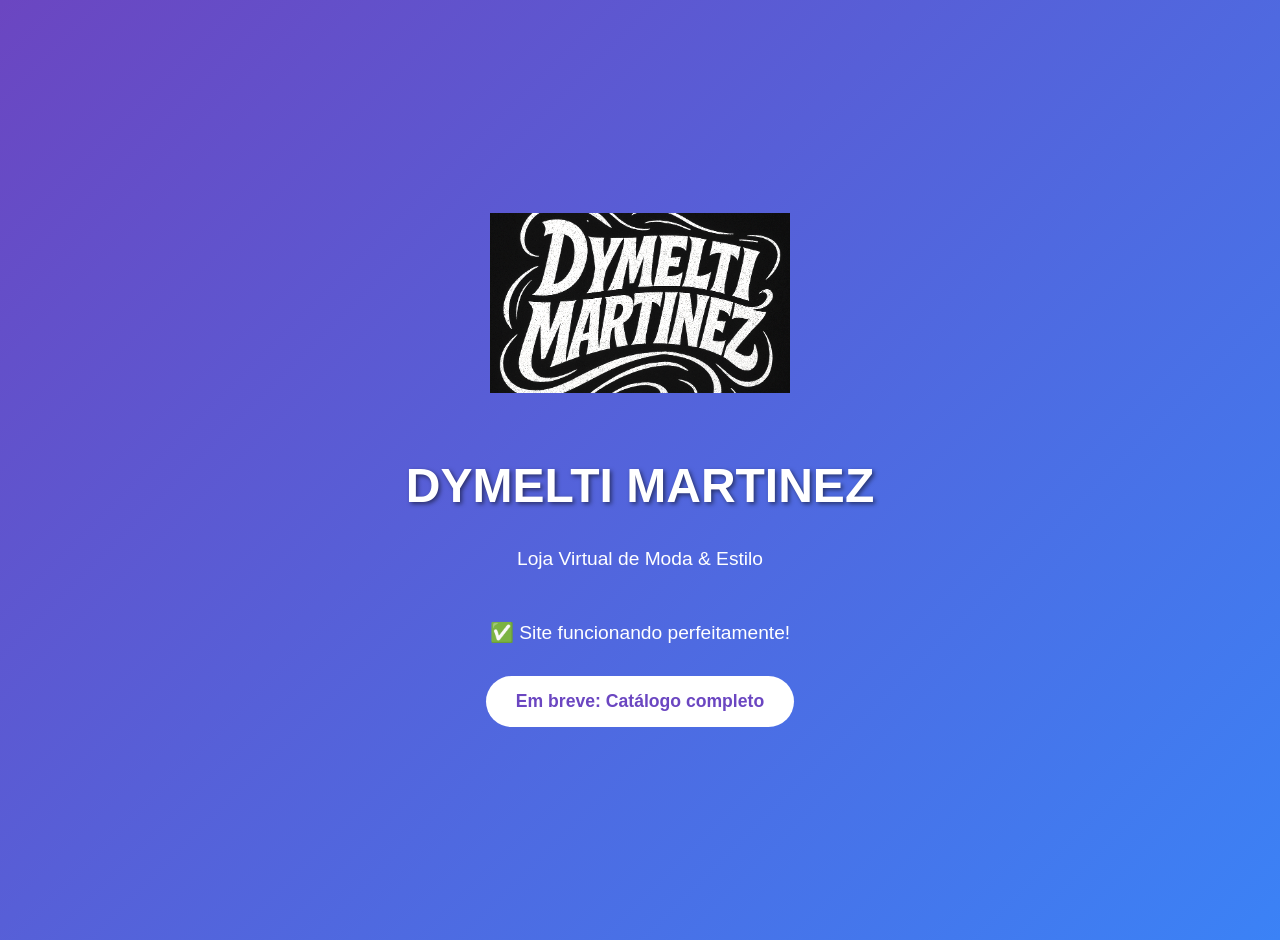
==== commit 5e867433: "Atualizar o index.html" ====
--- a/index.html
+++ b/index.html
@@ -3,199 +3,65 @@
 <head>
     <meta charset="UTF-8">
     <meta name="viewport" content="width=device-width, initial-scale=1.0">
-    <meta name="description" content="DYMELTI MARTINEZ - Loja virtual de moda e estilo">
     <title>DYMELTI MARTINEZ - Loja Virtual</title>
-    <link rel="stylesheet" href="styles/style.css">
-    <link href="https://cdnjs.cloudflare.com/ajax/libs/font-awesome/6.0.0/css/all.min.css" rel="stylesheet">
+    <style>
+        body {
+            font-family: Arial, sans-serif;
+            margin: 0;
+            padding: 20px;
+            background: linear-gradient(135deg, #6b46c1, #3b82f6);
+            color: white;
+            text-align: center;
+            min-height: 100vh;
+            display: flex;
+            flex-direction: column;
+            justify-content: center;
+            align-items: center;
+        }
+        
+        h1 {
+            font-size: 3rem;
+            margin-bottom: 1rem;
+            text-shadow: 2px 2px 4px rgba(0,0,0,0.5);
+        }
+        
+        p {
+            font-size: 1.2rem;
+            margin-bottom: 2rem;
+        }
+        
+        .logo {
+            max-width: 300px;
+            width: 100%;
+            margin-bottom: 2rem;
+            filter: brightness(1.2);
+        }
+        
+        .button {
+            background: white;
+            color: #6b46c1;
+            padding: 15px 30px;
+            border: none;
+            border-radius: 50px;
+            font-size: 1.1rem;
+            font-weight: bold;
+            cursor: pointer;
+            transition: all 0.3s ease;
+            text-decoration: none;
+            display: inline-block;
+        }
+        
+        .button:hover {
+            transform: translateY(-2px);
+            box-shadow: 0 5px 15px rgba(0,0,0,0.3);
+        }
+    </style>
 </head>
 <body>
-    <!-- Letreiro Animado -->
-    <div class="ticker-wrapper">
-        <div class="ticker">
-            <span>DYMELTI MARTINEZ • DYMELTI MARTINEZ • DYMELTI MARTINEZ • DYMELTI MARTINEZ • DYMELTI MARTINEZ • DYMELTI MARTINEZ • DYMELTI MARTINEZ • DYMELTI MARTINEZ • </span>
-        </div>
-    </div>
-
-    <!-- Header com Logo - EXATAMENTE COMO IMAGEM 2 -->
-<header class="header">
-    <div class="container">
-        <img src="./public/dymelti-logo.png" 
-             alt="DYMELTI MARTINEZ" 
-             class="main-logo"
-             onerror="this.style.display='none';">
-    </div>
-</header>
-
-<!-- Navegação - EXATAMENTE COMO IMAGEM 2 -->
-<div class="nav-section">
-    <div class="nav-buttons">
-        <a href="#home" class="nav-link">INÍCIO</a>
-        <a href="#produtos" class="nav-link">PRODUTOS</a>
-        <a href="#contato" class="nav-link">CONTATO</a>
-    </div>
-    
-    <div class="cart-container">
-        <button class="cart-btn" onclick="toggleCart()">
-            <i class="fas fa-shopping-cart"></i>
-            <span class="cart-count">0</span>
-        </button>
-    </div>
-</div>
-
-    <!-- Banner Principal -->
-    <section id="home" class="hero">
-        <div class="hero-content">
-            <img src="public/banner.jpg" alt="Banner DYMELTI MARTINEZ" class="hero-banner" onerror="this.style.display='none'">
-            <div class="hero-text">
-                <h2>Moda & Estilo</h2>
-                <p>Descubra as últimas tendências da moda</p>
-                <a href="#produtos" class="cta-button">Ver Coleção</a>
-            </div>
-        </div>
-    </section>
-
-    <!-- Seção de Produtos -->
-    <section id="produtos" class="products-section">
-        <div class="container">
-            <h2 class="section-title">Nossos Produtos</h2>
-            <div class="products-grid" id="products-container">
-                <!-- Produtos serão carregados via JavaScript -->
-            </div>
-        </div>
-    </section>
-
-    <!-- Carrinho de Compras (Modal) -->
-    <div id="cart-modal" class="cart-modal">
-        <div class="cart-content">
-            <div class="cart-header">
-                <h3>Carrinho de Compras</h3>
-                <button class="close-cart" onclick="toggleCart()">&times;</button>
-            </div>
-            <div class="cart-items" id="cart-items">
-                <!-- Itens do carrinho aparecerão aqui -->
-            </div>
-            <div class="cart-footer">
-                <div class="cart-total">
-                    <strong>Total: R$ <span id="cart-total">0,00</span></strong>
-                </div>
-                <div class="payment-info">
-                    <p><strong>Pagamento:</strong> Via WhatsApp + Frete</p>
-                </div>
-                <button class="checkout-btn" onclick="finalizarPedido()">
-                    <i class="fab fa-whatsapp"></i>
-                    Finalizar Pedido
-                </button>
-            </div>
-        </div>
-    </div>
-
-    <!-- Modal de Produto -->
-    <div id="product-modal" class="product-modal">
-        <div class="product-modal-content">
-            <button class="close-modal" onclick="closeProductModal()">&times;</button>
-            <div class="product-modal-body">
-                <div class="product-images">
-                    <div class="main-image">
-                        <img id="modal-main-image" src="" alt="">
-                    </div>
-                    <div class="thumbnail-images" id="modal-thumbnails">
-                        <!-- Miniaturas das imagens -->
-                    </div>
-                </div>
-                <div class="product-info">
-                    <h3 id="modal-product-name"></h3>
-                    <p class="product-price" id="modal-product-price"></p>
-                    <p class="product-description" id="modal-product-description"></p>
-                    
-                    <div class="product-options">
-                        <div class="size-options">
-                            <label>Tamanho:</label>
-                            <select id="size-select">
-                                <!-- Opções de tamanho -->
-                            </select>
-                        </div>
-                        
-                        <div class="color-options">
-                            <label>Cor:</label>
-                            <div class="color-picker" id="color-picker">
-                                <!-- Opções de cor -->
-                            </div>
-                        </div>
-                    </div>
-                    
-                    <div class="add-to-cart">
-                        <button id="modal-add-cart" class="add-cart-btn">
-                            <i class="fas fa-shopping-cart"></i>
-                            Adicionar ao Carrinho
-                        </button>
-                    </div>
-                </div>
-            </div>
-        </div>
-    </div>
-
-    <!-- Seção de Contato -->
-    <section id="contato" class="contact-section">
-        <div class="container">
-            <h2 class="section-title">Contato</h2>
-            <div class="contact-info">
-                <div class="contact-item">
-                    <i class="fab fa-instagram"></i>
-                    <div>
-                        <h4>Instagram</h4>
-                        <a href="https://instagram.com/dymelti_martinez" target="_blank">@dymelti_martinez</a>
-                    </div>
-                </div>
-                <div class="contact-item">
-                    <i class="fab fa-whatsapp"></i>
-                    <div>
-                        <h4>WhatsApp</h4>
-                        <a href="https://wa.me/5562998806950" target="_blank">+55 62 99880-6950</a>
-                    </div>
-                </div>
-            </div>
-            <div class="contact-buttons">
-                <a href="https://instagram.com/dymelti_martinez" target="_blank" class="contact-btn instagram-btn">
-                    <i class="fab fa-instagram"></i>
-                    Seguir no Instagram
-                </a>
-                <a href="https://wa.me/5562998806950" target="_blank" class="contact-btn whatsapp-btn">
-                    <i class="fab fa-whatsapp"></i>
-                    Falar no WhatsApp
-                </a>
-            </div>
-        </div>
-    </section>
-
-    <!-- Footer -->
-    <footer class="footer">
-        <div class="container">
-            <div class="footer-content">
-                <div class="footer-section">
-                    <h4>DYMELTI MARTINEZ</h4>
-                    <p>Moda e estilo para você</p>
-                </div>
-                <div class="footer-section">
-                    <h4>Redes Sociais</h4>
-                    <div class="social-links">
-                        <a href="https://instagram.com/dymelti_martinez" target="_blank">
-                            <i class="fab fa-instagram"></i>
-                        </a>
-                        <a href="https://wa.me/5562998806950" target="_blank">
-                            <i class="fab fa-whatsapp"></i>
-                        </a>
-                    </div>
-                </div>
-            </div>
-            <div class="footer-bottom">
-                <p>&copy; 2025 DYMELTI MARTINEZ. Todos os direitos reservados.</p>
-            </div>
-        </div>
-    </footer>
-
-    <!-- Scripts -->
-    <script src="scripts/products.js"></script>
-    <script src="scripts/cart.js"></script>
-    <script src="scripts/main.js"></script>
+    <img src="public/dymelti-logo.png" alt="DYMELTI MARTINEZ" class="logo" onerror="this.style.display='none'">
+    <h1>DYMELTI MARTINEZ</h1>
+    <p>Loja Virtual de Moda & Estilo</p>
+    <p>✅ Site funcionando perfeitamente!</p>
+    <a href="#" class="button">Em breve: Catálogo completo</a>
 </body>
 </html>
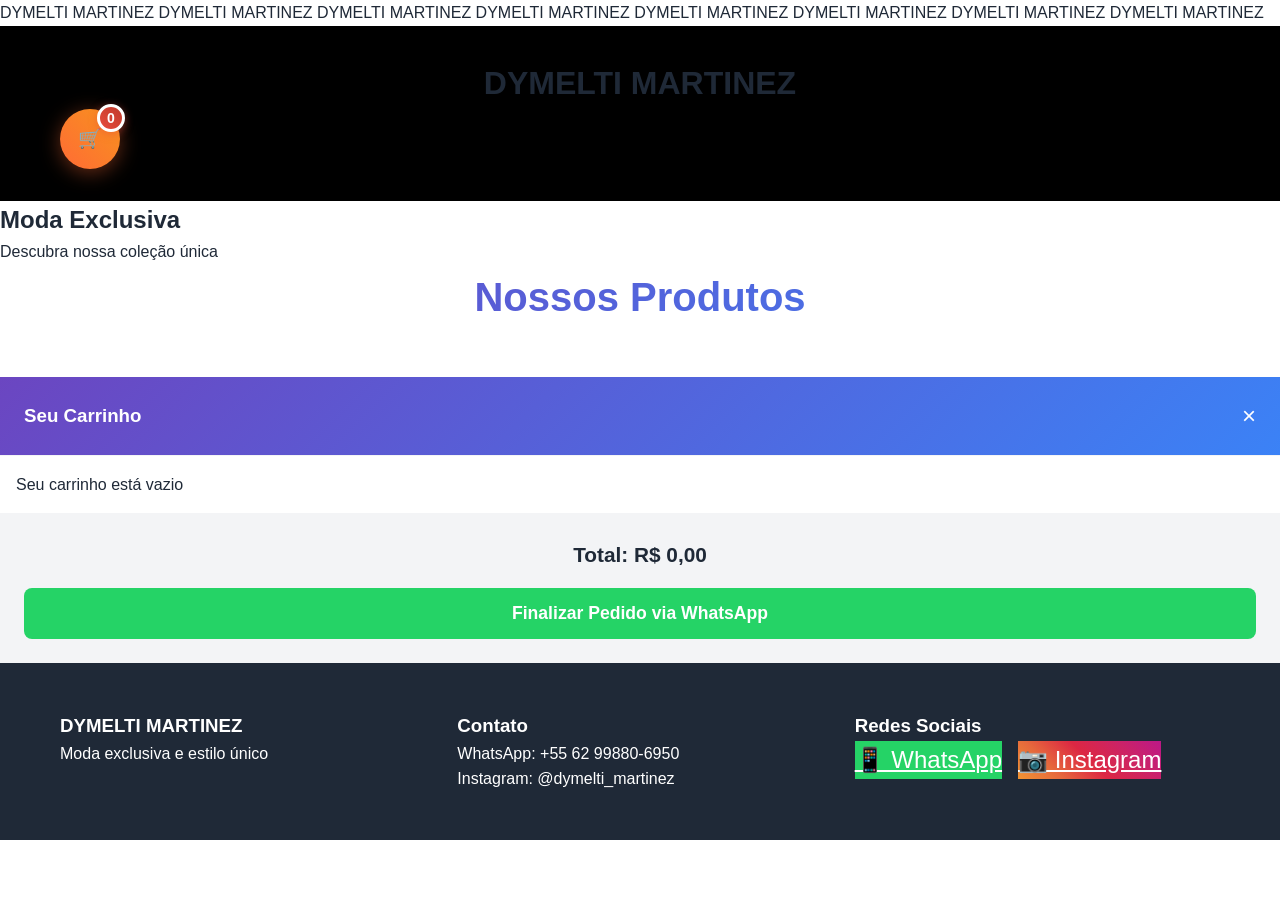
==== commit fed54ab0: "Atualizar o index.html" ====
--- a/index.html
+++ b/index.html
@@ -3,65 +3,112 @@
 <head>
     <meta charset="UTF-8">
     <meta name="viewport" content="width=device-width, initial-scale=1.0">
-    <title>DYMELTI MARTINEZ - Loja Virtual</title>
-    <style>
-        body {
-            font-family: Arial, sans-serif;
-            margin: 0;
-            padding: 20px;
-            background: linear-gradient(135deg, #6b46c1, #3b82f6);
-            color: white;
-            text-align: center;
-            min-height: 100vh;
-            display: flex;
-            flex-direction: column;
-            justify-content: center;
-            align-items: center;
-        }
-        
-        h1 {
-            font-size: 3rem;
-            margin-bottom: 1rem;
-            text-shadow: 2px 2px 4px rgba(0,0,0,0.5);
-        }
-        
-        p {
-            font-size: 1.2rem;
-            margin-bottom: 2rem;
-        }
-        
-        .logo {
-            max-width: 300px;
-            width: 100%;
-            margin-bottom: 2rem;
-            filter: brightness(1.2);
-        }
-        
-        .button {
-            background: white;
-            color: #6b46c1;
-            padding: 15px 30px;
-            border: none;
-            border-radius: 50px;
-            font-size: 1.1rem;
-            font-weight: bold;
-            cursor: pointer;
-            transition: all 0.3s ease;
-            text-decoration: none;
-            display: inline-block;
-        }
-        
-        .button:hover {
-            transform: translateY(-2px);
-            box-shadow: 0 5px 15px rgba(0,0,0,0.3);
-        }
-    </style>
+    <title>DYMELTI MARTINEZ - Loja de Moda</title>
+    <link rel="stylesheet" href="styles/style.css">
 </head>
 <body>
-    <img src="public/dymelti-logo.png" alt="DYMELTI MARTINEZ" class="logo" onerror="this.style.display='none'">
-    <h1>DYMELTI MARTINEZ</h1>
-    <p>Loja Virtual de Moda & Estilo</p>
-    <p>✅ Site funcionando perfeitamente!</p>
-    <a href="#" class="button">Em breve: Catálogo completo</a>
+    <!-- Letreiro animado -->
+    <div class="marquee-container">
+        <div class="marquee">
+            <span>DYMELTI MARTINEZ DYMELTI MARTINEZ DYMELTI MARTINEZ DYMELTI MARTINEZ DYMELTI MARTINEZ DYMELTI MARTINEZ DYMELTI MARTINEZ DYMELTI MARTINEZ </span>
+        </div>
+    </div>
+
+    <!-- Header -->
+    <header class="header">
+        <div class="container">
+            <div class="logo">
+                <img src="public/logo.png" alt="DYMELTI MARTINEZ" onerror="this.style.display='none'">
+                <h1>DYMELTI MARTINEZ</h1>
+            </div>
+            <div class="header-actions">
+                <button class="cart-btn" onclick="toggleCart()">
+                    <span class="cart-icon">🛒</span>
+                    <span class="cart-count" id="cartCount">0</span>
+                </button>
+            </div>
+        </div>
+    </header>
+
+    <!-- Banner -->
+    <section class="banner">
+        <img src="public/banner.jpg" alt="Banner DYMELTI MARTINEZ" onerror="this.style.display='none'">
+        <div class="banner-content">
+            <h2>Moda Exclusiva</h2>
+            <p>Descubra nossa coleção única</p>
+        </div>
+    </section>
+
+    <!-- Produtos -->
+    <main class="main-content">
+        <div class="container">
+            <h2 class="section-title">Nossos Produtos</h2>
+            <div class="products-grid" id="productsGrid">
+                <!-- Produtos serão carregados aqui via JavaScript -->
+            </div>
+        </div>
+    </main>
+
+    <!-- Carrinho lateral -->
+    <div class="cart-sidebar" id="cartSidebar">
+        <div class="cart-header">
+            <h3>Seu Carrinho</h3>
+            <button class="close-cart" onclick="toggleCart()">×</button>
+        </div>
+        <div class="cart-items" id="cartItems">
+            <p class="empty-cart">Seu carrinho está vazio</p>
+        </div>
+        <div class="cart-footer">
+            <div class="cart-total">
+                <strong>Total: R$ <span id="cartTotal">0,00</span></strong>
+            </div>
+            <button class="checkout-btn" onclick="checkout()" id="checkoutBtn" disabled>
+                Finalizar Pedido via WhatsApp
+            </button>
+        </div>
+    </div>
+
+    <!-- Overlay do carrinho -->
+    <div class="cart-overlay" id="cartOverlay" onclick="toggleCart()"></div>
+
+    <!-- Modal do produto -->
+    <div class="product-modal" id="productModal">
+        <div class="modal-content">
+            <button class="close-modal" onclick="closeProductModal()">×</button>
+            <div class="modal-body" id="modalBody">
+                <!-- Conteúdo do produto será carregado aqui -->
+            </div>
+        </div>
+    </div>
+
+    <!-- Footer -->
+    <footer class="footer">
+        <div class="container">
+            <div class="footer-content">
+                <div class="footer-section">
+                    <h3>DYMELTI MARTINEZ</h3>
+                    <p>Moda exclusiva e estilo único</p>
+                </div>
+                <div class="footer-section">
+                    <h3>Contato</h3>
+                    <p>WhatsApp: +55 62 99880-6950</p>
+                    <p>Instagram: @dymelti_martinez</p>
+                </div>
+                <div class="footer-section">
+                    <h3>Redes Sociais</h3>
+                    <div class="social-links">
+                        <a href="https://wa.me/5562998806950" target="_blank" class="whatsapp-btn">
+                            📱 WhatsApp
+                        </a>
+                        <a href="https://instagram.com/dymelti_martinez" target="_blank" class="instagram-btn">
+                            📷 Instagram
+                        </a>
+                    </div>
+                </div>
+            </div>
+        </div>
+    </footer>
+
+    <script src="scripts/cart.js"></script>
 </body>
 </html>
--- a/styles/style.css
+++ b/styles/style.css
@@ -0,0 +1,781 @@
+/* Reset e variáveis CSS */
+* {
+    margin: 0;
+    padding: 0;
+    box-sizing: border-box;
+}
+
+:root {
+    --primary-purple: #6b46c1;
+    --secondary-blue: #3b82f6;
+    --accent-black: #1f2937;
+    --light-purple: #a78bfa;
+    --light-blue: #93c5fd;
+    --white: #ffffff;
+    --light-gray: #f3f4f6;
+    --dark-gray: #374151;
+    --gradient: linear-gradient(135deg, var(--primary-purple), var(--secondary-blue));
+    --gradient-hover: linear-gradient(135deg, var(--light-purple), var(--light-blue));
+}
+
+body {
+    font-family: 'Arial', sans-serif;
+    line-height: 1.6;
+    color: var(--accent-black);
+    background-color: var(--white);
+}
+
+.container {
+    max-width: 1200px;
+    margin: 0 auto;
+    padding: 0 20px;
+}
+
+/* Letreiro Carrossel Horizontal */
+.ticker-wrapper {
+    background: var(--gradient);
+    padding: 15px 0;
+    overflow: hidden;
+    white-space: nowrap;
+    position: relative;
+    width: 100%;
+}
+
+.ticker {
+    display: inline-flex;
+    animation: scroll-infinite 20s linear infinite;
+    font-size: 20px;
+    font-weight: 700;
+    color: var(--white);
+    letter-spacing: 3px;
+    white-space: nowrap;
+    will-change: transform;
+    font-family: 'Arial Black', sans-serif;
+    text-transform: uppercase;
+    text-shadow: 2px 2px 4px rgba(0, 0, 0, 0.3);
+    width: max-content;
+}
+
+@keyframes scroll-infinite {
+    0% {
+        transform: translateX(0);
+    }
+    100% {
+        transform: translateX(-50%);
+    }
+}
+
+.ticker-wrapper:hover .ticker {
+    animation-play-state: paused;
+}
+/* Header - EXATAMENTE COMO A IMAGEM 2 */
+.header {
+    background: #000000;
+    padding: 2rem 0;
+    text-align: center;
+}
+
+.main-logo {
+    max-width: 400px;
+    width: 100%;
+    height: auto;
+    filter: brightness(1.1) contrast(1.2);
+    transition: all 0.3s ease;
+}
+
+.main-logo:hover {
+    transform: scale(1.05);
+}
+
+/* Navegação - EXATAMENTE COMO A IMAGEM 2 */
+.nav-section {
+    background: var(--gradient);
+    padding: 1.5rem 0;
+    display: flex;
+    flex-direction: column;
+    align-items: center;
+    gap: 1rem;
+}
+
+.nav-buttons {
+    display: flex;
+    gap: 1rem;
+    justify-content: center;
+    align-items: center;
+    flex-wrap: wrap;
+}
+
+.nav-link {
+    text-decoration: none;
+    color: #ffffff;
+    font-weight: 600;
+    padding: 12px 24px;
+    border: 2px solid rgba(255,255,255,0.5);
+    border-radius: 50px;
+    transition: all 0.3s ease;
+    text-transform: uppercase;
+    letter-spacing: 1px;
+    background: rgba(255,255,255,0.15);
+    backdrop-filter: blur(10px);
+    font-size: 0.95rem;
+}
+
+.nav-link:hover {
+    background: rgba(255,255,255,0.25);
+    border-color: rgba(255,255,255,0.8);
+    transform: translateY(-2px);
+}
+
+/* Carrinho - SEPARADO COMO NA IMAGEM 2 */
+.cart-container {
+    margin-top: 0.5rem;
+}
+
+.cart-btn {
+    background: linear-gradient(45deg, #ff6b35, #f7931e);
+    border: none;
+    padding: 15px;
+    border-radius: 50%;
+    color: #ffffff;
+    cursor: pointer;
+    position: relative;
+    transition: all 0.3s ease;
+    font-size: 1.2rem;
+    width: 60px;
+    height: 60px;
+    display: flex;
+    align-items: center;
+    justify-content: center;
+    box-shadow: 0 4px 20px rgba(255,107,53,0.4);
+}
+
+.cart-btn:hover {
+    transform: translateY(-3px) scale(1.1);
+    box-shadow: 0 8px 25px rgba(255,107,53,0.6);
+}
+
+.cart-count {
+    position: absolute;
+    top: -5px;
+    right: -5px;
+    background: linear-gradient(45deg, #e74c3c, #c0392b);
+    color: white;
+    border-radius: 50%;
+    width: 28px;
+    height: 28px;
+    font-size: 14px;
+    font-weight: bold;
+    display: flex;
+    align-items: center;
+    justify-content: center;
+    border: 3px solid #ffffff;
+    box-shadow: 0 2px 8px rgba(231,76,60,0.5);
+}
+
+/* Hero Section */
+.hero {
+    position: relative;
+    min-height: 500px;
+    display: flex;
+    align-items: center;
+    justify-content: center;
+    background: var(--gradient);
+    overflow: hidden;
+}
+
+.hero-content {
+    position: relative;
+    text-align: center;
+    z-index: 2;
+}
+
+.hero-banner {
+    position: absolute;
+    top: 0;
+    left: 0;
+    width: 100%;
+    height: 100%;
+    object-fit: cover;
+    opacity: 0.3;
+    z-index: 1;
+}
+
+.hero-text {
+    color: var(--white);
+    z-index: 3;
+    position: relative;
+}
+
+.hero-text h2 {
+    font-size: 3rem;
+    margin-bottom: 1rem;
+    text-shadow: 2px 2px 4px rgba(0,0,0,0.5);
+}
+
+.hero-text p {
+    font-size: 1.2rem;
+    margin-bottom: 2rem;
+    text-shadow: 1px 1px 2px rgba(0,0,0,0.5);
+}
+
+.cta-button {
+    display: inline-block;
+    background: var(--white);
+    color: var(--primary-purple);
+    padding: 15px 30px;
+    text-decoration: none;
+    border-radius: 50px;
+    font-weight: bold;
+    transition: all 0.3s ease;
+    box-shadow: 0 4px 15px rgba(0,0,0,0.2);
+}
+
+.cta-button:hover {
+    transform: translateY(-2px);
+    box-shadow: 0 6px 20px rgba(0,0,0,0.3);
+}
+
+/* Products Section */
+.products-section {
+    padding: 4rem 0;
+    background: var(--light-gray);
+}
+
+.section-title {
+    font-size: 2.5rem;
+    text-align: center;
+    margin-bottom: 3rem;
+    background: var(--gradient);
+    -webkit-background-clip: text;
+    -webkit-text-fill-color: transparent;
+    background-clip: text;
+}
+
+.products-grid {
+    display: grid;
+    grid-template-columns: repeat(auto-fit, minmax(300px, 1fr));
+    gap: 2rem;
+}
+
+.product-card {
+    background: var(--white);
+    border-radius: 15px;
+    overflow: hidden;
+    box-shadow: 0 4px 15px rgba(0,0,0,0.1);
+    transition: all 0.3s ease;
+    cursor: pointer;
+}
+
+.product-card:hover {
+    transform: translateY(-5px);
+    box-shadow: 0 8px 25px rgba(0,0,0,0.15);
+}
+
+.product-image {
+    position: relative;
+    height: 250px;
+    overflow: hidden;
+}
+
+.product-image img {
+    width: 100%;
+    height: 100%;
+    object-fit: cover;
+    transition: transform 0.3s ease;
+}
+
+.product-card:hover .product-image img {
+    transform: scale(1.05);
+}
+
+.product-info {
+    padding: 1.5rem;
+}
+
+.product-name {
+    font-size: 1.3rem;
+    font-weight: bold;
+    margin-bottom: 0.5rem;
+    color: var(--accent-black);
+}
+
+.product-description {
+    color: var(--dark-gray);
+    margin-bottom: 1rem;
+    font-size: 0.9rem;
+    line-height: 1.4;
+}
+
+.product-price {
+    font-size: 1.4rem;
+    font-weight: bold;
+    color: var(--primary-purple);
+    margin-bottom: 1rem;
+}
+
+.product-actions {
+    display: flex;
+    gap: 1rem;
+}
+
+.view-product-btn {
+    flex: 1;
+    background: var(--gradient);
+    color: var(--white);
+    border: none;
+    padding: 12px 20px;
+    border-radius: 8px;
+    cursor: pointer;
+    font-weight: bold;
+    transition: all 0.3s ease;
+}
+
+.view-product-btn:hover {
+    background: var(--gradient-hover);
+    transform: translateY(-1px);
+}
+
+.view-product-btn:disabled {
+    background: var(--dark-gray);
+    cursor: not-allowed;
+    transform: none;
+}
+
+/* Modal de Produto */
+.product-modal {
+    display: none;
+    position: fixed;
+    top: 0;
+    left: 0;
+    width: 100%;
+    height: 100%;
+    background: rgba(0,0,0,0.8);
+    z-index: 1000;
+    overflow-y: auto;
+}
+
+.product-modal-content {
+    position: relative;
+    background: var(--white);
+    margin: 50px auto;
+    max-width: 900px;
+    border-radius: 15px;
+    overflow: hidden;
+}
+
+.close-modal {
+    position: absolute;
+    top: 15px;
+    right: 20px;
+    background: none;
+    border: none;
+    font-size: 2rem;
+    cursor: pointer;
+    z-index: 1001;
+    color: var(--dark-gray);
+}
+
+.product-modal-body {
+    display: grid;
+    grid-template-columns: 1fr 1fr;
+    gap: 2rem;
+}
+
+.product-images {
+    padding: 2rem;
+}
+
+.main-image img {
+    width: 100%;
+    border-radius: 10px;
+    margin-bottom: 1rem;
+}
+
+.thumbnail-images {
+    display: flex;
+    gap: 10px;
+    flex-wrap: wrap;
+}
+
+.thumbnail {
+    width: 60px;
+    height: 60px;
+    border-radius: 5px;
+    cursor: pointer;
+    opacity: 0.7;
+    transition: opacity 0.3s ease;
+    object-fit: cover;
+}
+
+.thumbnail:hover,
+.thumbnail.active {
+    opacity: 1;
+}
+
+.product-info {
+    padding: 2rem;
+}
+
+.product-options {
+    margin: 2rem 0;
+}
+
+.size-options,
+.color-options {
+    margin-bottom: 1rem;
+}
+
+.size-options label,
+.color-options label {
+    display: block;
+    margin-bottom: 0.5rem;
+    font-weight: bold;
+}
+
+.size-options select {
+    width: 100%;
+    padding: 10px;
+    border: 2px solid var(--light-gray);
+    border-radius: 5px;
+    font-size: 1rem;
+}
+
+.color-picker {
+    display: flex;
+    gap: 10px;
+    flex-wrap: wrap;
+}
+
+.color-option {
+    width: 40px;
+    height: 40px;
+    border-radius: 50%;
+    cursor: pointer;
+    border: 3px solid transparent;
+    transition: all 0.3s ease;
+}
+
+.color-option.selected {
+    border-color: var(--primary-purple);
+    transform: scale(1.1);
+}
+
+.add-cart-btn {
+    width: 100%;
+    background: var(--gradient);
+    color: var(--white);
+    border: none;
+    padding: 15px;
+    border-radius: 8px;
+    font-size: 1.1rem;
+    font-weight: bold;
+    cursor: pointer;
+    transition: all 0.3s ease;
+}
+
+.add-cart-btn:hover {
+    background: var(--gradient-hover);
+    transform: translateY(-1px);
+}
+
+.add-cart-btn:disabled {
+    background: var(--dark-gray);
+    cursor: not-allowed;
+    transform: none;
+}
+
+/* Carrinho Modal */
+.cart-modal {
+    display: none;
+    position: fixed;
+    top: 0;
+    right: 0;
+    width: 100%;
+    height: 100%;
+    background: rgba(0,0,0,0.5);
+    z-index: 1000;
+}
+
+.cart-content {
+    position: absolute;
+    top: 0;
+    right: 0;
+    width: 400px;
+    height: 100%;
+    background: var(--white);
+    display: flex;
+    flex-direction: column;
+    box-shadow: -5px 0 15px rgba(0,0,0,0.1);
+}
+
+.cart-header {
+    padding: 1.5rem;
+    border-bottom: 1px solid var(--light-gray);
+    display: flex;
+    justify-content: space-between;
+    align-items: center;
+    background: var(--gradient);
+    color: var(--white);
+}
+
+.close-cart {
+    background: none;
+    border: none;
+    font-size: 1.5rem;
+    cursor: pointer;
+    color: var(--white);
+}
+
+.cart-items {
+    flex: 1;
+    overflow-y: auto;
+    padding: 1rem;
+}
+
+.cart-item {
+    display: flex;
+    gap: 1rem;
+    padding: 1rem 0;
+    border-bottom: 1px solid var(--light-gray);
+}
+
+.cart-item-image {
+    width: 60px;
+    height: 60px;
+    object-fit: cover;
+    border-radius: 5px;
+}
+
+.cart-item-info {
+    flex: 1;
+}
+
+.cart-item-name {
+    font-weight: bold;
+    margin-bottom: 0.25rem;
+}
+
+.cart-item-details {
+    font-size: 0.9rem;
+    color: var(--dark-gray);
+    margin-bottom: 0.25rem;
+}
+
+.cart-item-price {
+    font-weight: bold;
+    color: var(--primary-purple);
+}
+
+.remove-item {
+    background: #ef4444;
+    color: var(--white);
+    border: none;
+    padding: 5px 10px;
+    border-radius: 3px;
+    cursor: pointer;
+    font-size: 0.8rem;
+}
+
+.cart-footer {
+    padding: 1.5rem;
+    border-top: 1px solid var(--light-gray);
+    background: var(--light-gray);
+}
+
+.cart-total {
+    font-size: 1.3rem;
+    margin-bottom: 1rem;
+    text-align: center;
+}
+
+.payment-info {
+    margin-bottom: 1rem;
+    text-align: center;
+    color: var(--dark-gray);
+}
+
+.checkout-btn {
+    width: 100%;
+    background: #25d366;
+    color: var(--white);
+    border: none;
+    padding: 15px;
+    border-radius: 8px;
+    font-size: 1.1rem;
+    font-weight: bold;
+    cursor: pointer;
+    transition: all 0.3s ease;
+    display: flex;
+    align-items: center;
+    justify-content: center;
+    gap: 10px;
+}
+
+.checkout-btn:hover {
+    background: #128c7e;
+    transform: translateY(-1px);
+}
+
+/* Contact Section */
+.contact-section {
+    padding: 4rem 0;
+    background: var(--white);
+}
+
+.contact-info {
+    display: grid;
+    grid-template-columns: repeat(auto-fit, minmax(250px, 1fr));
+    gap: 2rem;
+    margin-bottom: 3rem;
+}
+
+.contact-item {
+    display: flex;
+    align-items: center;
+    gap: 1rem;
+    padding: 2rem;
+    background: var(--light-gray);
+    border-radius: 15px;
+    transition: all 0.3s ease;
+}
+
+.contact-item:hover {
+    transform: translateY(-3px);
+    box-shadow: 0 5px 15px rgba(0,0,0,0.1);
+}
+
+.contact-item i {
+    font-size: 2rem;
+    color: var(--primary-purple);
+}
+
+.contact-item h4 {
+    margin-bottom: 0.5rem;
+    color: var(--accent-black);
+}
+
+.contact-item a {
+    color: var(--primary-purple);
+    text-decoration: none;
+    font-weight: bold;
+}
+
+.contact-buttons {
+    display: flex;
+    gap: 2rem;
+    justify-content: center;
+    flex-wrap: wrap;
+}
+
+.contact-btn {
+    display: flex;
+    align-items: center;
+    gap: 10px;
+    padding: 15px 30px;
+    border-radius: 50px;
+    text-decoration: none;
+    font-weight: bold;
+    transition: all 0.3s ease;
+}
+
+.instagram-btn {
+    background: linear-gradient(45deg, #f09433, #e6683c, #dc2743, #cc2366, #bc1888);
+    color: var(--white);
+}
+
+.whatsapp-btn {
+    background: #25d366;
+    color: var(--white);
+}
+
+.contact-btn:hover {
+    transform: translateY(-2px);
+    box-shadow: 0 5px 15px rgba(0,0,0,0.2);
+}
+
+/* Footer */
+.footer {
+    background: var(--accent-black);
+    color: var(--white);
+    padding: 3rem 0 1rem;
+}
+
+.footer-content {
+    display: grid;
+    grid-template-columns: repeat(auto-fit, minmax(250px, 1fr));
+    gap: 2rem;
+    margin-bottom: 2rem;
+}
+
+.footer-section h4 {
+    margin-bottom: 1rem;
+    color: var(--light-purple);
+}
+
+.social-links {
+    display: flex;
+    gap: 1rem;
+}
+
+.social-links a {
+    color: var(--white);
+    font-size: 1.5rem;
+    transition: color 0.3s ease;
+}
+
+.social-links a:hover {
+    color: var(--light-purple);
+}
+
+.footer-bottom {
+    text-align: center;
+    padding-top: 2rem;
+    border-top: 1px solid var(--dark-gray);
+    color: var(--dark-gray);
+}
+
+/* Responsividade */
+@media (max-width: 768px) {
+    .header .container {
+        padding: 1rem 20px;
+    }
+    
+    .logo-text {
+        font-size: 2rem;
+        letter-spacing: 2px;
+    }
+    
+    .nav {
+        gap: 0.5rem;
+    }
+    
+    .nav-link {
+        padding: 8px 15px;
+        font-size: 0.9rem;
+    }
+    
+    .cart-btn {
+        padding: 10px 15px;
+    }
+    
+    .hero-text h2 {
+        font-size: 2rem;
+    }
+    
+    .ticker {
+        font-size: 14px;
+    }
+    
+    .product-modal-body {
+        grid-template-columns: 1fr;
+    }
+    
+    .cart-content {
+        width: 100%;
+    }
+    
+    .contact-buttons {
+        flex-direction: column;
+        align-items: center;
+    }
+}
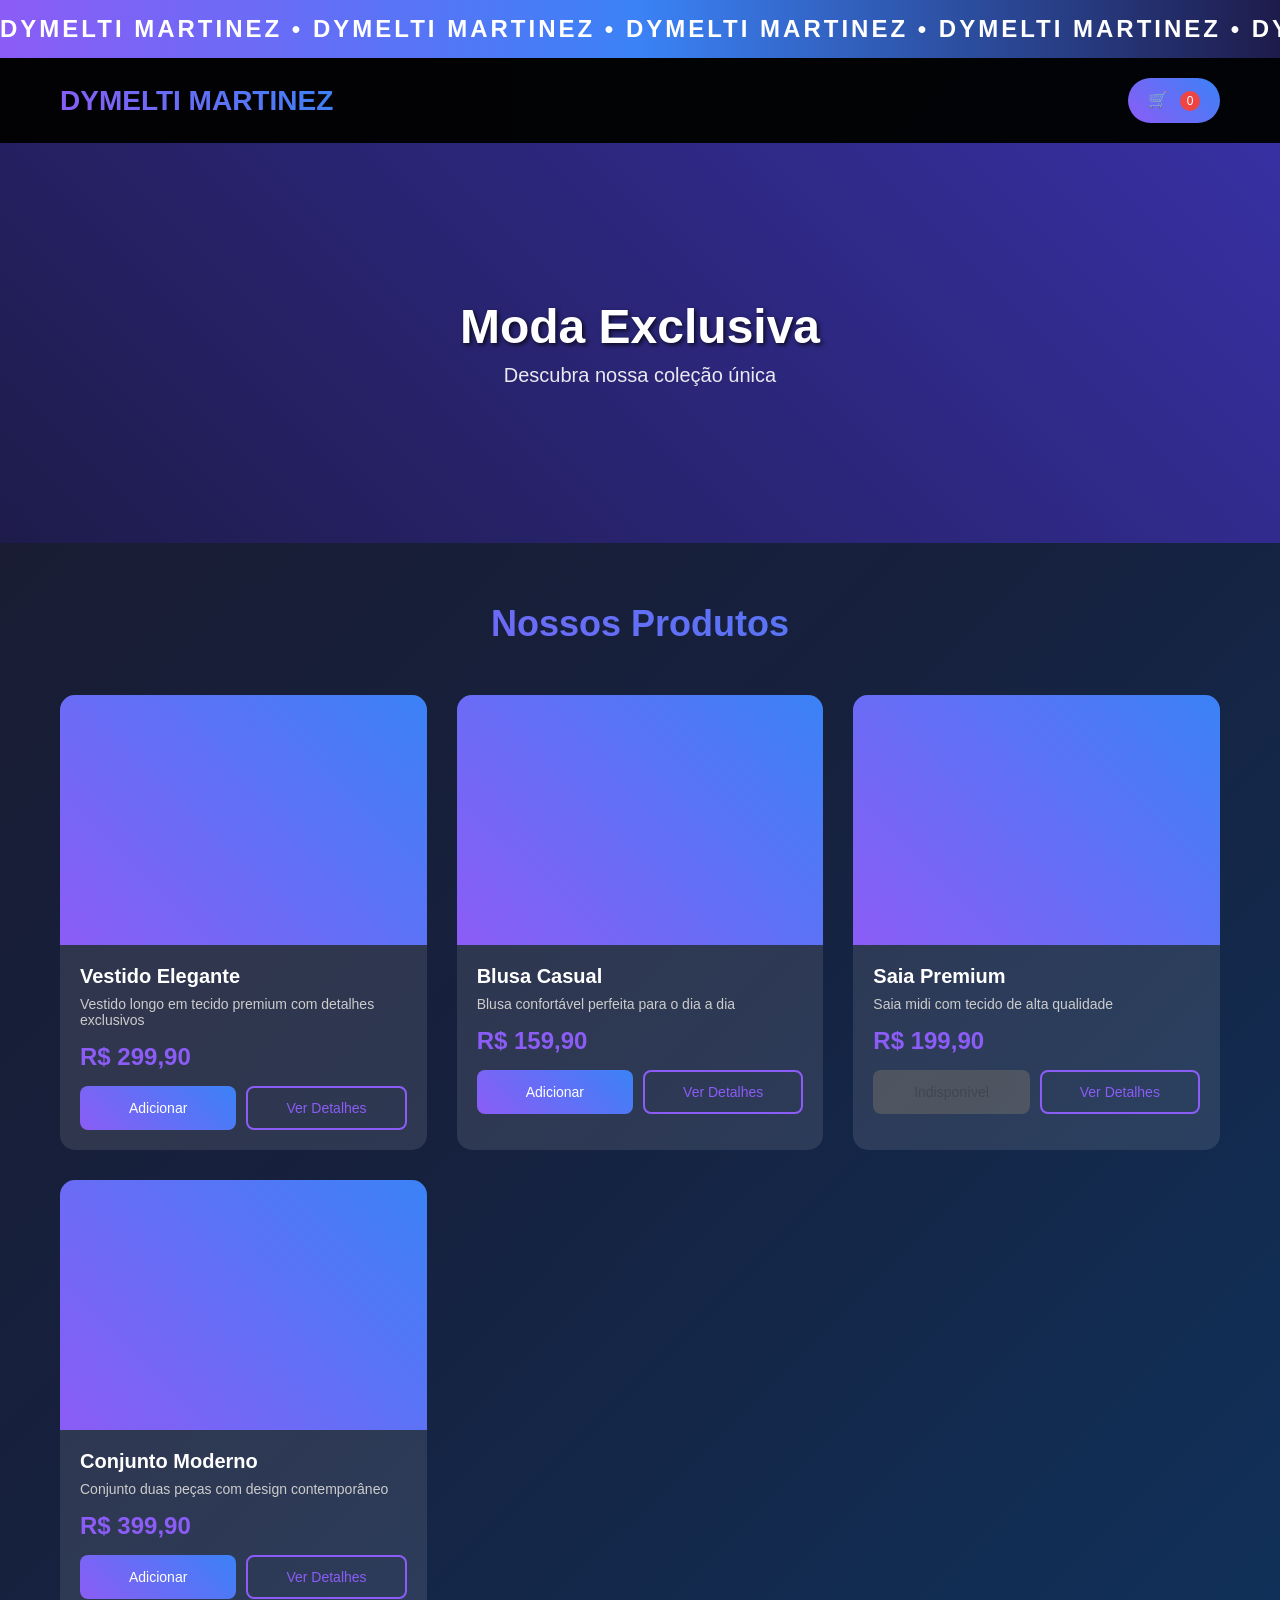
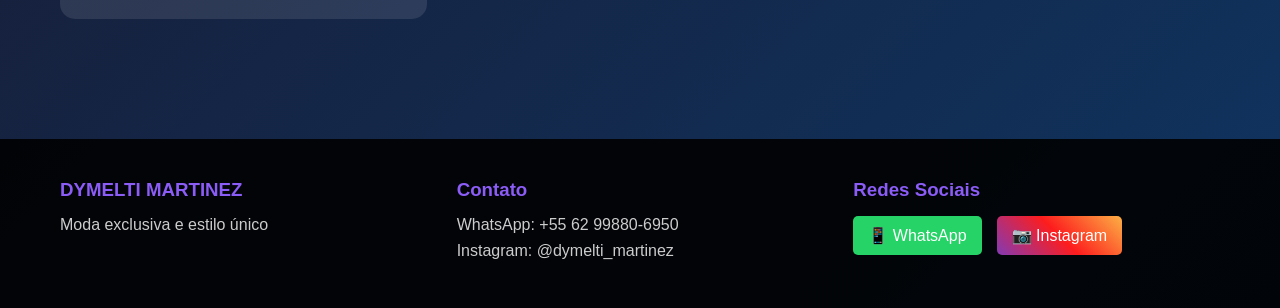
==== commit 7a993937: "Atualizar o index.html" ====
--- a/index.html
+++ b/index.html
@@ -10,7 +10,7 @@
     <!-- Letreiro animado -->
     <div class="marquee-container">
         <div class="marquee">
-            <span>DYMELTI MARTINEZ DYMELTI MARTINEZ DYMELTI MARTINEZ DYMELTI MARTINEZ DYMELTI MARTINEZ DYMELTI MARTINEZ DYMELTI MARTINEZ DYMELTI MARTINEZ </span>
+            <span>DYMELTI MARTINEZ • DYMELTI MARTINEZ • DYMELTI MARTINEZ • DYMELTI MARTINEZ • DYMELTI MARTINEZ • DYMELTI MARTINEZ • DYMELTI MARTINEZ • DYMELTI MARTINEZ • DYMELTI MARTINEZ • DYMELTI MARTINEZ • DYMELTI MARTINEZ • DYMELTI MARTINEZ • DYMELTI MARTINEZ • DYMELTI MARTINEZ • DYMELTI MARTINEZ • DYMELTI MARTINEZ • </span>
         </div>
     </div>
 
--- a/styles/style.css
+++ b/styles/style.css
@@ -1,28 +1,14 @@
-/* Reset e variáveis CSS */
 * {
+    box-sizing: border-box;
     margin: 0;
     padding: 0;
-    box-sizing: border-box;
-}
-
-:root {
-    --primary-purple: #6b46c1;
-    --secondary-blue: #3b82f6;
-    --accent-black: #1f2937;
-    --light-purple: #a78bfa;
-    --light-blue: #93c5fd;
-    --white: #ffffff;
-    --light-gray: #f3f4f6;
-    --dark-gray: #374151;
-    --gradient: linear-gradient(135deg, var(--primary-purple), var(--secondary-blue));
-    --gradient-hover: linear-gradient(135deg, var(--light-purple), var(--light-blue));
 }
 
 body {
     font-family: 'Arial', sans-serif;
-    line-height: 1.6;
-    color: var(--accent-black);
-    background-color: var(--white);
+    background: linear-gradient(135deg, #1a1a2e 0%, #16213e 50%, #0f3460 100%);
+    color: #fff;
+    min-height: 100vh;
 }
 
 .container {
@@ -31,221 +17,139 @@
     padding: 0 20px;
 }
 
-/* Letreiro Carrossel Horizontal */
-.ticker-wrapper {
-    background: var(--gradient);
+/* Letreiro animado */
+.marquee-container {
+    background: linear-gradient(90deg, #8b5cf6, #3b82f6, #1e1b4b);
     padding: 15px 0;
     overflow: hidden;
     white-space: nowrap;
     position: relative;
+}
+
+.marquee {
+    display: inline-block;
+    animation: scroll 20s linear infinite;
+    font-size: 24px;
+    font-weight: bold;
+    letter-spacing: 3px;
+}
+
+@keyframes scroll {
+    0% { transform: translateX(0%); }
+    100% { transform: translateX(-50%); }
+}
+
+/* Header */
+.header {
+    background: rgba(0, 0, 0, 0.9);
+    padding: 20px 0;
+    position: sticky;
+    top: 0;
+    z-index: 100;
+}
+
+.header .container {
+    display: flex;
+    justify-content: space-between;
+    align-items: center;
+}
+
+.logo {
+    display: flex;
+    align-items: center;
+    gap: 15px;
+}
+
+.logo img {
+    width: 50px;
+    height: 50px;
+    border-radius: 50%;
+}
+
+.logo h1 {
+    font-size: 28px;
+    background: linear-gradient(45deg, #8b5cf6, #3b82f6);
+    -webkit-background-clip: text;
+    -webkit-text-fill-color: transparent;
+    background-clip: text;
+}
+
+.cart-btn {
+    background: linear-gradient(45deg, #8b5cf6, #3b82f6);
+    border: none;
+    padding: 12px 20px;
+    border-radius: 25px;
+    color: white;
+    cursor: pointer;
+    font-size: 16px;
+    position: relative;
+    transition: transform 0.3s;
+}
+
+.cart-btn:hover {
+    transform: scale(1.05);
+}
+
+.cart-count {
+    background: #ef4444;
+    border-radius: 50%;
+    width: 20px;
+    height: 20px;
+    display: inline-flex;
+    align-items: center;
+    justify-content: center;
+    font-size: 12px;
+    margin-left: 8px;
+}
+
+/* Banner */
+.banner {
+    position: relative;
+    height: 400px;
+    background: linear-gradient(45deg, #1e1b4b, #3730a3);
+    display: flex;
+    align-items: center;
+    justify-content: center;
+    overflow: hidden;
+}
+
+.banner img {
     width: 100%;
-}
-
-.ticker {
-    display: inline-flex;
-    animation: scroll-infinite 20s linear infinite;
-    font-size: 20px;
-    font-weight: 700;
-    color: var(--white);
-    letter-spacing: 3px;
-    white-space: nowrap;
-    will-change: transform;
-    font-family: 'Arial Black', sans-serif;
-    text-transform: uppercase;
-    text-shadow: 2px 2px 4px rgba(0, 0, 0, 0.3);
-    width: max-content;
-}
-
-@keyframes scroll-infinite {
-    0% {
-        transform: translateX(0);
-    }
-    100% {
-        transform: translateX(-50%);
-    }
-}
-
-.ticker-wrapper:hover .ticker {
-    animation-play-state: paused;
-}
-/* Header - EXATAMENTE COMO A IMAGEM 2 */
-.header {
-    background: #000000;
-    padding: 2rem 0;
-    text-align: center;
-}
-
-.main-logo {
-    max-width: 400px;
-    width: 100%;
-    height: auto;
-    filter: brightness(1.1) contrast(1.2);
-    transition: all 0.3s ease;
-}
-
-.main-logo:hover {
-    transform: scale(1.05);
-}
-
-/* Navegação - EXATAMENTE COMO A IMAGEM 2 */
-.nav-section {
-    background: var(--gradient);
-    padding: 1.5rem 0;
-    display: flex;
-    flex-direction: column;
-    align-items: center;
-    gap: 1rem;
-}
-
-.nav-buttons {
-    display: flex;
-    gap: 1rem;
-    justify-content: center;
-    align-items: center;
-    flex-wrap: wrap;
-}
-
-.nav-link {
-    text-decoration: none;
-    color: #ffffff;
-    font-weight: 600;
-    padding: 12px 24px;
-    border: 2px solid rgba(255,255,255,0.5);
-    border-radius: 50px;
-    transition: all 0.3s ease;
-    text-transform: uppercase;
-    letter-spacing: 1px;
-    background: rgba(255,255,255,0.15);
-    backdrop-filter: blur(10px);
-    font-size: 0.95rem;
-}
-
-.nav-link:hover {
-    background: rgba(255,255,255,0.25);
-    border-color: rgba(255,255,255,0.8);
-    transform: translateY(-2px);
-}
-
-/* Carrinho - SEPARADO COMO NA IMAGEM 2 */
-.cart-container {
-    margin-top: 0.5rem;
-}
-
-.cart-btn {
-    background: linear-gradient(45deg, #ff6b35, #f7931e);
-    border: none;
-    padding: 15px;
-    border-radius: 50%;
-    color: #ffffff;
-    cursor: pointer;
-    position: relative;
-    transition: all 0.3s ease;
-    font-size: 1.2rem;
-    width: 60px;
-    height: 60px;
-    display: flex;
-    align-items: center;
-    justify-content: center;
-    box-shadow: 0 4px 20px rgba(255,107,53,0.4);
-}
-
-.cart-btn:hover {
-    transform: translateY(-3px) scale(1.1);
-    box-shadow: 0 8px 25px rgba(255,107,53,0.6);
-}
-
-.cart-count {
-    position: absolute;
-    top: -5px;
-    right: -5px;
-    background: linear-gradient(45deg, #e74c3c, #c0392b);
-    color: white;
-    border-radius: 50%;
-    width: 28px;
-    height: 28px;
-    font-size: 14px;
-    font-weight: bold;
-    display: flex;
-    align-items: center;
-    justify-content: center;
-    border: 3px solid #ffffff;
-    box-shadow: 0 2px 8px rgba(231,76,60,0.5);
-}
-
-/* Hero Section */
-.hero {
-    position: relative;
-    min-height: 500px;
-    display: flex;
-    align-items: center;
-    justify-content: center;
-    background: var(--gradient);
-    overflow: hidden;
-}
-
-.hero-content {
-    position: relative;
-    text-align: center;
-    z-index: 2;
-}
-
-.hero-banner {
+    height: 100%;
+    object-fit: cover;
     position: absolute;
     top: 0;
     left: 0;
-    width: 100%;
-    height: 100%;
-    object-fit: cover;
-    opacity: 0.3;
-    z-index: 1;
-}
-
-.hero-text {
-    color: var(--white);
-    z-index: 3;
+    opacity: 0.7;
+}
+
+.banner-content {
+    text-align: center;
+    z-index: 2;
     position: relative;
 }
 
-.hero-text h2 {
-    font-size: 3rem;
-    margin-bottom: 1rem;
-    text-shadow: 2px 2px 4px rgba(0,0,0,0.5);
-}
-
-.hero-text p {
-    font-size: 1.2rem;
-    margin-bottom: 2rem;
-    text-shadow: 1px 1px 2px rgba(0,0,0,0.5);
-}
-
-.cta-button {
-    display: inline-block;
-    background: var(--white);
-    color: var(--primary-purple);
-    padding: 15px 30px;
-    text-decoration: none;
-    border-radius: 50px;
-    font-weight: bold;
-    transition: all 0.3s ease;
-    box-shadow: 0 4px 15px rgba(0,0,0,0.2);
-}
-
-.cta-button:hover {
-    transform: translateY(-2px);
-    box-shadow: 0 6px 20px rgba(0,0,0,0.3);
-}
-
-/* Products Section */
-.products-section {
-    padding: 4rem 0;
-    background: var(--light-gray);
+.banner-content h2 {
+    font-size: 48px;
+    margin-bottom: 10px;
+    text-shadow: 2px 2px 4px rgba(0,0,0,0.7);
+}
+
+.banner-content p {
+    font-size: 20px;
+    opacity: 0.9;
+}
+
+/* Main Content */
+.main-content {
+    padding: 60px 0;
 }
 
 .section-title {
-    font-size: 2.5rem;
     text-align: center;
-    margin-bottom: 3rem;
-    background: var(--gradient);
+    font-size: 36px;
+    margin-bottom: 50px;
+    background: linear-gradient(45deg, #8b5cf6, #3b82f6);
     -webkit-background-clip: text;
     -webkit-text-fill-color: transparent;
     background-clip: text;
@@ -254,26 +158,30 @@
 .products-grid {
     display: grid;
     grid-template-columns: repeat(auto-fit, minmax(300px, 1fr));
-    gap: 2rem;
+    gap: 30px;
 }
 
 .product-card {
-    background: var(--white);
+    background: rgba(255, 255, 255, 0.1);
     border-radius: 15px;
     overflow: hidden;
-    box-shadow: 0 4px 15px rgba(0,0,0,0.1);
-    transition: all 0.3s ease;
+    transition: transform 0.3s, box-shadow 0.3s;
     cursor: pointer;
 }
 
 .product-card:hover {
-    transform: translateY(-5px);
-    box-shadow: 0 8px 25px rgba(0,0,0,0.15);
+    transform: translateY(-10px);
+    box-shadow: 0 20px 40px rgba(139, 92, 246, 0.3);
 }
 
 .product-image {
+    height: 250px;
+    background: linear-gradient(45deg, #8b5cf6, #3b82f6);
+    display: flex;
+    align-items: center;
+    justify-content: center;
+    font-size: 18px;
     position: relative;
-    height: 250px;
     overflow: hidden;
 }
 
@@ -281,86 +189,261 @@
     width: 100%;
     height: 100%;
     object-fit: cover;
-    transition: transform 0.3s ease;
-}
-
-.product-card:hover .product-image img {
-    transform: scale(1.05);
 }
 
 .product-info {
-    padding: 1.5rem;
+    padding: 20px;
 }
 
 .product-name {
-    font-size: 1.3rem;
-    font-weight: bold;
-    margin-bottom: 0.5rem;
-    color: var(--accent-black);
+    font-size: 20px;
+    font-weight: bold;
+    margin-bottom: 8px;
 }
 
 .product-description {
-    color: var(--dark-gray);
-    margin-bottom: 1rem;
-    font-size: 0.9rem;
-    line-height: 1.4;
+    color: #ccc;
+    margin-bottom: 15px;
+    font-size: 14px;
 }
 
 .product-price {
-    font-size: 1.4rem;
-    font-weight: bold;
-    color: var(--primary-purple);
-    margin-bottom: 1rem;
+    font-size: 24px;
+    font-weight: bold;
+    color: #8b5cf6;
+    margin-bottom: 15px;
 }
 
 .product-actions {
     display: flex;
-    gap: 1rem;
-}
-
-.view-product-btn {
+    gap: 10px;
+}
+
+.btn {
+    padding: 12px 20px;
+    border: none;
+    border-radius: 8px;
+    cursor: pointer;
+    font-size: 14px;
+    transition: all 0.3s;
     flex: 1;
-    background: var(--gradient);
-    color: var(--white);
-    border: none;
-    padding: 12px 20px;
-    border-radius: 8px;
-    cursor: pointer;
-    font-weight: bold;
-    transition: all 0.3s ease;
-}
-
-.view-product-btn:hover {
-    background: var(--gradient-hover);
-    transform: translateY(-1px);
-}
-
-.view-product-btn:disabled {
-    background: var(--dark-gray);
+}
+
+.btn-primary {
+    background: linear-gradient(45deg, #8b5cf6, #3b82f6);
+    color: white;
+}
+
+.btn-primary:hover:not(:disabled) {
+    transform: translateY(-2px);
+    box-shadow: 0 5px 15px rgba(139, 92, 246, 0.4);
+}
+
+.btn-secondary {
+    background: transparent;
+    border: 2px solid #8b5cf6;
+    color: #8b5cf6;
+}
+
+.btn-secondary:hover {
+    background: #8b5cf6;
+    color: white;
+}
+
+.btn:disabled {
+    background: #666;
     cursor: not-allowed;
-    transform: none;
-}
-
-/* Modal de Produto */
-.product-modal {
-    display: none;
+    opacity: 0.6;
+}
+
+/* Carrinho */
+.cart-sidebar {
+    position: fixed;
+    top: 0;
+    right: -400px;
+    width: 400px;
+    height: 100vh;
+    background: rgba(0, 0, 0, 0.95);
+    z-index: 1000;
+    transition: right 0.3s;
+    display: flex;
+    flex-direction: column;
+}
+
+.cart-sidebar.open {
+    right: 0;
+}
+
+.cart-overlay {
     position: fixed;
     top: 0;
     left: 0;
     width: 100%;
     height: 100%;
-    background: rgba(0,0,0,0.8);
-    z-index: 1000;
+    background: rgba(0, 0, 0, 0.5);
+    z-index: 999;
+    opacity: 0;
+    visibility: hidden;
+    transition: all 0.3s;
+}
+
+.cart-overlay.open {
+    opacity: 1;
+    visibility: visible;
+}
+
+.cart-header {
+    padding: 20px;
+    border-bottom: 1px solid #333;
+    display: flex;
+    justify-content: space-between;
+    align-items: center;
+}
+
+.close-cart {
+    background: none;
+    border: none;
+    color: white;
+    font-size: 24px;
+    cursor: pointer;
+}
+
+.cart-items {
+    flex: 1;
+    padding: 20px;
     overflow-y: auto;
 }
 
-.product-modal-content {
+.cart-item {
+    display: flex;
+    gap: 15px;
+    padding: 15px 0;
+    border-bottom: 1px solid #333;
+}
+
+.cart-item-image {
+    width: 60px;
+    height: 60px;
+    background: #333;
+    border-radius: 8px;
+    flex-shrink: 0;
+}
+
+.cart-item-info {
+    flex: 1;
+}
+
+.cart-item-name {
+    font-weight: bold;
+    margin-bottom: 5px;
+}
+
+.cart-item-details {
+    font-size: 12px;
+    color: #ccc;
+    margin-bottom: 5px;
+}
+
+.cart-item-price {
+    color: #8b5cf6;
+    font-weight: bold;
+}
+
+.cart-item-controls {
+    display: flex;
+    align-items: center;
+    gap: 10px;
+    margin-top: 10px;
+}
+
+.quantity-btn {
+    background: #333;
+    border: none;
+    color: white;
+    width: 30px;
+    height: 30px;
+    border-radius: 5px;
+    cursor: pointer;
+}
+
+.quantity {
+    font-weight: bold;
+}
+
+.remove-item {
+    background: #ef4444;
+    border: none;
+    color: white;
+    padding: 5px 10px;
+    border-radius: 3px;
+    cursor: pointer;
+    font-size: 12px;
+}
+
+.cart-footer {
+    padding: 20px;
+    border-top: 1px solid #333;
+}
+
+.cart-total {
+    margin-bottom: 20px;
+    text-align: center;
+    font-size: 18px;
+}
+
+.checkout-btn {
+    width: 100%;
+    padding: 15px;
+    background: linear-gradient(45deg, #10b981, #059669);
+    border: none;
+    color: white;
+    border-radius: 8px;
+    cursor: pointer;
+    font-size: 16px;
+    font-weight: bold;
+}
+
+.checkout-btn:disabled {
+    background: #666;
+    cursor: not-allowed;
+}
+
+.empty-cart {
+    text-align: center;
+    color: #666;
+    padding: 40px 20px;
+}
+
+/* Modal do produto */
+.product-modal {
+    position: fixed;
+    top: 0;
+    left: 0;
+    width: 100%;
+    height: 100%;
+    background: rgba(0, 0, 0, 0.9);
+    z-index: 2000;
+    display: flex;
+    align-items: center;
+    justify-content: center;
+    opacity: 0;
+    visibility: hidden;
+    transition: all 0.3s;
+}
+
+.product-modal.open {
+    opacity: 1;
+    visibility: visible;
+}
+
+.modal-content {
+    background: rgba(0, 0, 0, 0.95);
+    border-radius: 15px;
+    max-width: 800px;
+    width: 90%;
+    max-height: 90%;
+    overflow-y: auto;
     position: relative;
-    background: var(--white);
-    margin: 50px auto;
-    max-width: 900px;
-    border-radius: 15px;
-    overflow: hidden;
 }
 
 .close-modal {
@@ -369,413 +452,206 @@
     right: 20px;
     background: none;
     border: none;
-    font-size: 2rem;
-    cursor: pointer;
-    z-index: 1001;
-    color: var(--dark-gray);
-}
-
-.product-modal-body {
-    display: grid;
-    grid-template-columns: 1fr 1fr;
-    gap: 2rem;
-}
-
-.product-images {
-    padding: 2rem;
-}
-
-.main-image img {
+    color: white;
+    font-size: 30px;
+    cursor: pointer;
+    z-index: 1;
+}
+
+.modal-body {
+    padding: 40px;
+}
+
+.modal-product-images {
+    display: flex;
+    gap: 20px;
+    margin-bottom: 30px;
+}
+
+.modal-main-image {
+    flex: 2;
+    height: 400px;
+    background: #333;
+    border-radius: 10px;
+    overflow: hidden;
+}
+
+.modal-main-image img {
     width: 100%;
-    border-radius: 10px;
-    margin-bottom: 1rem;
-}
-
-.thumbnail-images {
+    height: 100%;
+    object-fit: cover;
+}
+
+.modal-image-thumbnails {
+    flex: 1;
+    display: flex;
+    flex-direction: column;
+    gap: 10px;
+}
+
+.modal-thumbnail {
+    height: 90px;
+    background: #333;
+    border-radius: 8px;
+    cursor: pointer;
+    border: 2px solid transparent;
+    overflow: hidden;
+}
+
+.modal-thumbnail.active {
+    border-color: #8b5cf6;
+}
+
+.modal-thumbnail img {
+    width: 100%;
+    height: 100%;
+    object-fit: cover;
+}
+
+.modal-product-info h3 {
+    font-size: 28px;
+    margin-bottom: 15px;
+}
+
+.modal-product-description {
+    color: #ccc;
+    margin-bottom: 20px;
+    line-height: 1.6;
+}
+
+.modal-product-price {
+    font-size: 32px;
+    color: #8b5cf6;
+    font-weight: bold;
+    margin-bottom: 25px;
+}
+
+.product-options {
+    margin-bottom: 25px;
+}
+
+.option-group {
+    margin-bottom: 20px;
+}
+
+.option-label {
+    display: block;
+    margin-bottom: 8px;
+    font-weight: bold;
+}
+
+.option-buttons {
     display: flex;
     gap: 10px;
     flex-wrap: wrap;
 }
 
-.thumbnail {
-    width: 60px;
-    height: 60px;
+.option-btn {
+    padding: 8px 16px;
+    border: 2px solid #333;
+    background: transparent;
+    color: white;
     border-radius: 5px;
     cursor: pointer;
-    opacity: 0.7;
-    transition: opacity 0.3s ease;
-    object-fit: cover;
-}
-
-.thumbnail:hover,
-.thumbnail.active {
-    opacity: 1;
-}
-
-.product-info {
-    padding: 2rem;
-}
-
-.product-options {
-    margin: 2rem 0;
-}
-
-.size-options,
-.color-options {
-    margin-bottom: 1rem;
-}
-
-.size-options label,
-.color-options label {
-    display: block;
-    margin-bottom: 0.5rem;
-    font-weight: bold;
-}
-
-.size-options select {
-    width: 100%;
-    padding: 10px;
-    border: 2px solid var(--light-gray);
-    border-radius: 5px;
-    font-size: 1rem;
-}
-
-.color-picker {
-    display: flex;
-    gap: 10px;
-    flex-wrap: wrap;
-}
-
-.color-option {
-    width: 40px;
-    height: 40px;
-    border-radius: 50%;
-    cursor: pointer;
-    border: 3px solid transparent;
-    transition: all 0.3s ease;
-}
-
-.color-option.selected {
-    border-color: var(--primary-purple);
-    transform: scale(1.1);
-}
-
-.add-cart-btn {
-    width: 100%;
-    background: var(--gradient);
-    color: var(--white);
-    border: none;
-    padding: 15px;
-    border-radius: 8px;
-    font-size: 1.1rem;
-    font-weight: bold;
-    cursor: pointer;
-    transition: all 0.3s ease;
-}
-
-.add-cart-btn:hover {
-    background: var(--gradient-hover);
-    transform: translateY(-1px);
-}
-
-.add-cart-btn:disabled {
-    background: var(--dark-gray);
-    cursor: not-allowed;
-    transform: none;
-}
-
-/* Carrinho Modal */
-.cart-modal {
-    display: none;
-    position: fixed;
-    top: 0;
-    right: 0;
-    width: 100%;
-    height: 100%;
-    background: rgba(0,0,0,0.5);
-    z-index: 1000;
-}
-
-.cart-content {
-    position: absolute;
-    top: 0;
-    right: 0;
-    width: 400px;
-    height: 100%;
-    background: var(--white);
-    display: flex;
-    flex-direction: column;
-    box-shadow: -5px 0 15px rgba(0,0,0,0.1);
-}
-
-.cart-header {
-    padding: 1.5rem;
-    border-bottom: 1px solid var(--light-gray);
-    display: flex;
-    justify-content: space-between;
-    align-items: center;
-    background: var(--gradient);
-    color: var(--white);
-}
-
-.close-cart {
-    background: none;
-    border: none;
-    font-size: 1.5rem;
-    cursor: pointer;
-    color: var(--white);
-}
-
-.cart-items {
-    flex: 1;
-    overflow-y: auto;
-    padding: 1rem;
-}
-
-.cart-item {
-    display: flex;
-    gap: 1rem;
-    padding: 1rem 0;
-    border-bottom: 1px solid var(--light-gray);
-}
-
-.cart-item-image {
-    width: 60px;
-    height: 60px;
-    object-fit: cover;
-    border-radius: 5px;
-}
-
-.cart-item-info {
-    flex: 1;
-}
-
-.cart-item-name {
-    font-weight: bold;
-    margin-bottom: 0.25rem;
-}
-
-.cart-item-details {
-    font-size: 0.9rem;
-    color: var(--dark-gray);
-    margin-bottom: 0.25rem;
-}
-
-.cart-item-price {
-    font-weight: bold;
-    color: var(--primary-purple);
-}
-
-.remove-item {
-    background: #ef4444;
-    color: var(--white);
-    border: none;
-    padding: 5px 10px;
-    border-radius: 3px;
-    cursor: pointer;
-    font-size: 0.8rem;
-}
-
-.cart-footer {
-    padding: 1.5rem;
-    border-top: 1px solid var(--light-gray);
-    background: var(--light-gray);
-}
-
-.cart-total {
-    font-size: 1.3rem;
-    margin-bottom: 1rem;
-    text-align: center;
-}
-
-.payment-info {
-    margin-bottom: 1rem;
-    text-align: center;
-    color: var(--dark-gray);
-}
-
-.checkout-btn {
-    width: 100%;
-    background: #25d366;
-    color: var(--white);
-    border: none;
-    padding: 15px;
-    border-radius: 8px;
-    font-size: 1.1rem;
-    font-weight: bold;
-    cursor: pointer;
-    transition: all 0.3s ease;
-    display: flex;
-    align-items: center;
-    justify-content: center;
-    gap: 10px;
-}
-
-.checkout-btn:hover {
-    background: #128c7e;
-    transform: translateY(-1px);
-}
-
-/* Contact Section */
-.contact-section {
-    padding: 4rem 0;
-    background: var(--white);
-}
-
-.contact-info {
-    display: grid;
-    grid-template-columns: repeat(auto-fit, minmax(250px, 1fr));
-    gap: 2rem;
-    margin-bottom: 3rem;
-}
-
-.contact-item {
-    display: flex;
-    align-items: center;
-    gap: 1rem;
-    padding: 2rem;
-    background: var(--light-gray);
-    border-radius: 15px;
-    transition: all 0.3s ease;
-}
-
-.contact-item:hover {
-    transform: translateY(-3px);
-    box-shadow: 0 5px 15px rgba(0,0,0,0.1);
-}
-
-.contact-item i {
-    font-size: 2rem;
-    color: var(--primary-purple);
-}
-
-.contact-item h4 {
-    margin-bottom: 0.5rem;
-    color: var(--accent-black);
-}
-
-.contact-item a {
-    color: var(--primary-purple);
-    text-decoration: none;
-    font-weight: bold;
-}
-
-.contact-buttons {
-    display: flex;
-    gap: 2rem;
-    justify-content: center;
-    flex-wrap: wrap;
-}
-
-.contact-btn {
-    display: flex;
-    align-items: center;
-    gap: 10px;
-    padding: 15px 30px;
-    border-radius: 50px;
-    text-decoration: none;
-    font-weight: bold;
-    transition: all 0.3s ease;
-}
-
-.instagram-btn {
-    background: linear-gradient(45deg, #f09433, #e6683c, #dc2743, #cc2366, #bc1888);
-    color: var(--white);
-}
-
-.whatsapp-btn {
-    background: #25d366;
-    color: var(--white);
-}
-
-.contact-btn:hover {
-    transform: translateY(-2px);
-    box-shadow: 0 5px 15px rgba(0,0,0,0.2);
+    transition: all 0.3s;
+}
+
+.option-btn.selected {
+    border-color: #8b5cf6;
+    background: #8b5cf6;
 }
 
 /* Footer */
 .footer {
-    background: var(--accent-black);
-    color: var(--white);
-    padding: 3rem 0 1rem;
+    background: rgba(0, 0, 0, 0.9);
+    padding: 40px 0;
+    margin-top: 60px;
 }
 
 .footer-content {
     display: grid;
     grid-template-columns: repeat(auto-fit, minmax(250px, 1fr));
-    gap: 2rem;
-    margin-bottom: 2rem;
-}
-
-.footer-section h4 {
-    margin-bottom: 1rem;
-    color: var(--light-purple);
+    gap: 30px;
+}
+
+.footer-section h3 {
+    margin-bottom: 15px;
+    color: #8b5cf6;
+}
+
+.footer-section p {
+    color: #ccc;
+    margin-bottom: 8px;
 }
 
 .social-links {
     display: flex;
-    gap: 1rem;
-}
-
-.social-links a {
-    color: var(--white);
-    font-size: 1.5rem;
-    transition: color 0.3s ease;
-}
-
-.social-links a:hover {
-    color: var(--light-purple);
-}
-
-.footer-bottom {
-    text-align: center;
-    padding-top: 2rem;
-    border-top: 1px solid var(--dark-gray);
-    color: var(--dark-gray);
-}
-
-/* Responsividade */
+    gap: 15px;
+}
+
+.whatsapp-btn, .instagram-btn {
+    display: inline-block;
+    padding: 10px 15px;
+    border-radius: 5px;
+    text-decoration: none;
+    color: white;
+    transition: transform 0.3s;
+}
+
+.whatsapp-btn {
+    background: #25d366;
+}
+
+.instagram-btn {
+    background: linear-gradient(45deg, #833ab4, #fd1d1d, #fcb045);
+}
+
+.whatsapp-btn:hover, .instagram-btn:hover {
+    transform: scale(1.05);
+}
+
+/* Responsivo */
 @media (max-width: 768px) {
-    .header .container {
-        padding: 1rem 20px;
-    }
-    
-    .logo-text {
-        font-size: 2rem;
-        letter-spacing: 2px;
-    }
-    
-    .nav {
-        gap: 0.5rem;
-    }
-    
-    .nav-link {
-        padding: 8px 15px;
-        font-size: 0.9rem;
-    }
-    
-    .cart-btn {
-        padding: 10px 15px;
-    }
-    
-    .hero-text h2 {
-        font-size: 2rem;
-    }
-    
-    .ticker {
-        font-size: 14px;
-    }
-    
-    .product-modal-body {
-        grid-template-columns: 1fr;
-    }
-    
-    .cart-content {
+    .marquee {
+        font-size: 18px;
+    }
+
+    .logo h1 {
+        font-size: 20px;
+    }
+
+    .banner-content h2 {
+        font-size: 32px;
+    }
+
+    .section-title {
+        font-size: 28px;
+    }
+
+    .cart-sidebar {
         width: 100%;
-    }
-    
-    .contact-buttons {
+        right: -100%;
+    }
+
+    .modal-content {
+        width: 95%;
+    }
+
+    .modal-body {
+        padding: 20px;
+    }
+
+    .modal-product-images {
         flex-direction: column;
-        align-items: center;
+    }
+
+    .modal-image-thumbnails {
+        flex-direction: row;
+        overflow-x: auto;
+    }
+
+    .products-grid {
+        grid-template-columns: repeat(auto-fit, minmax(250px, 1fr));
+        gap: 20px;
     }
 }
